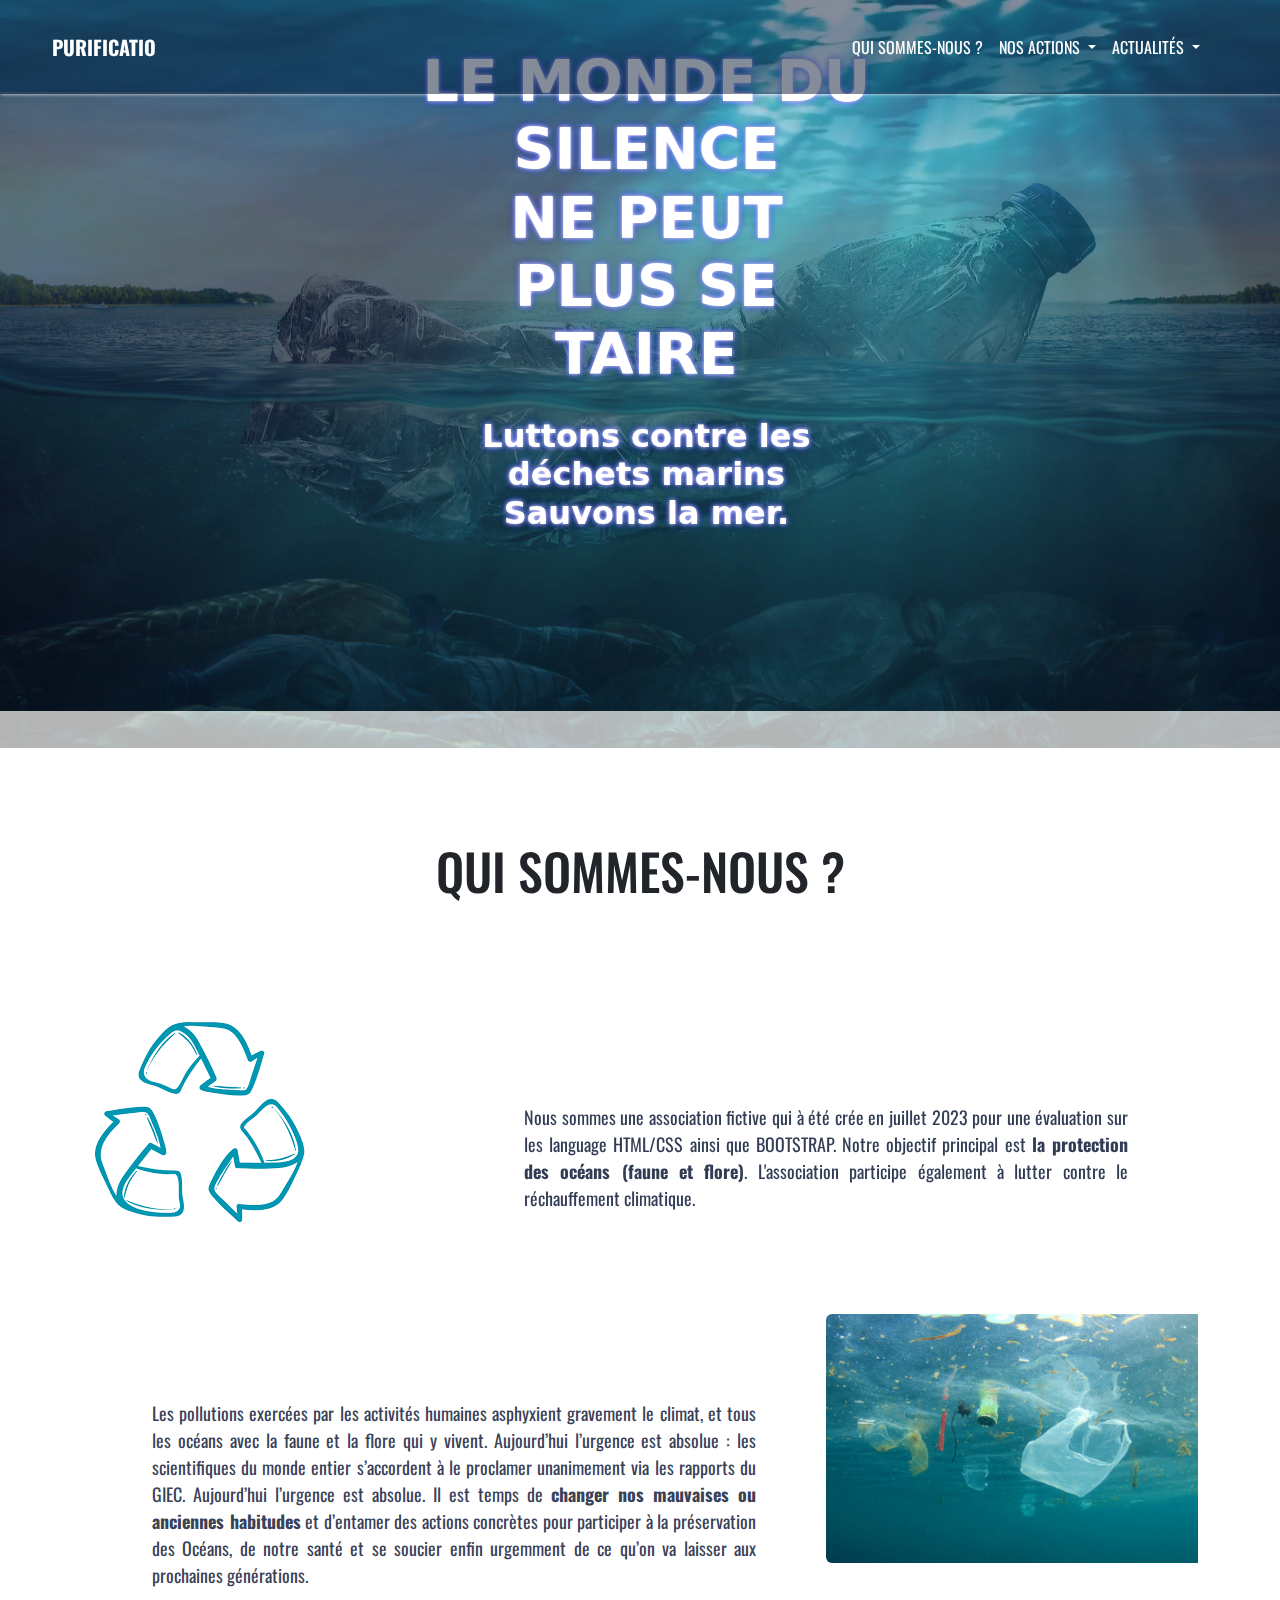
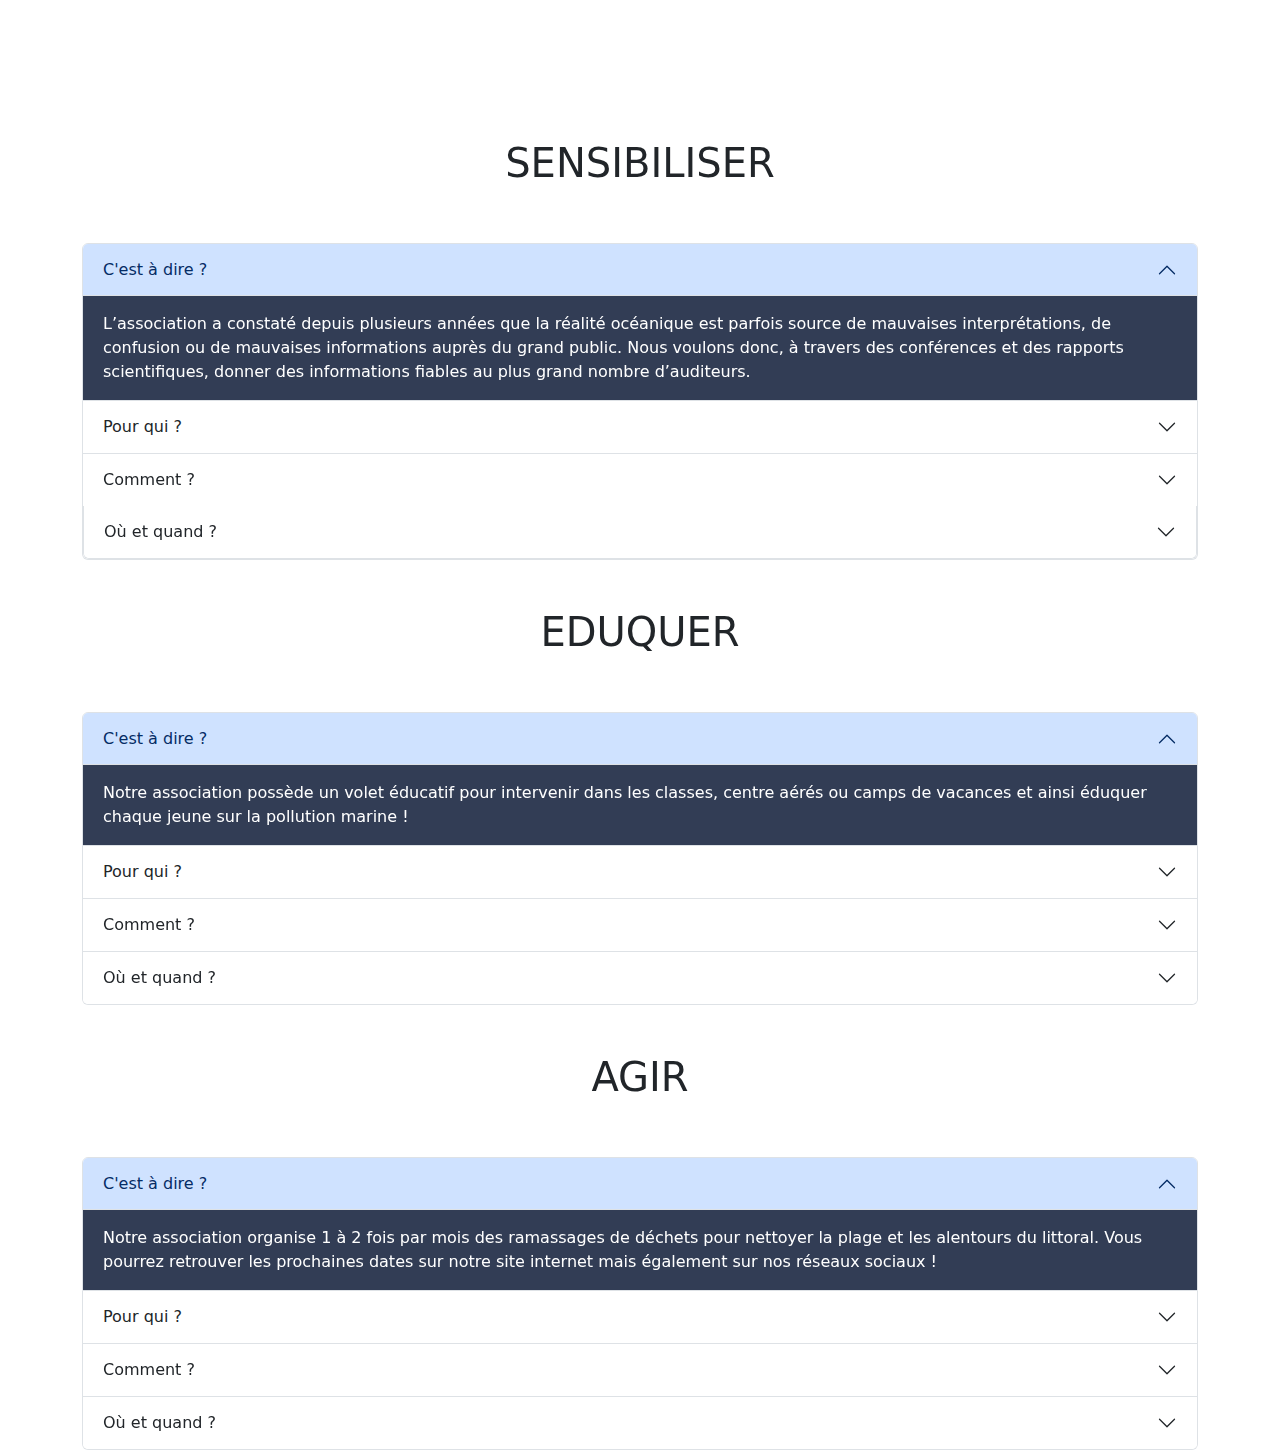
==== index.html @ 346dfabc "Add section Agir" ====
<!DOCTYPE html>
<html lang="fr">

<head>
    <meta charset="UTF-8">
    <meta name="viewport" content="width=device-width, initial-scale=1.0">
    <link rel="stylesheet" href="assets/libs/bootstrap.min.css">
    <link rel="stylesheet" href="main.css">
    <link rel="preconnect" href="https://fonts.googleapis.com">
    <link rel="preconnect" href="https://fonts.gstatic.com" crossorigin>
    <link href="https://fonts.googleapis.com/css2?family=Caprasimo&family=Oswald&display=swap" rel="stylesheet">
    <link href="https://fonts.googleapis.com/css2?family=Poppins:wght@200&display=swap" rel="stylesheet">
    <title>Purificatio</title>
</head>

<body>
    <header>
        <!--Navbar-->
        <nav class="gm-navbar navbar navbar-expand-lg position-fixed navbar-dark w-100 oswald">
            <div class="container-fluid">
                <a class="navbar-brand text-uppercase fw-bolder mx-4 py-3" href="#Accueil">PURIFICATIO</a>
                <button class="navbar-toggler" type="button" data-bs-toggle="collapse" data-bs-target="#navbarNav"
                    aria-controls="navbarNav" aria-expanded="false" aria-label="Toggle navigation">
                    <span class="navbar-toggler-icon"></span>
                </button>
                <div class="collapse navbar-collapse" id="navbarNav">
                    <ul class="navbar-nav ms-auto mb-2 mb-lg-0">
                        <li class="nav-item">
                            <a class="nav-link active" aria-current="page" href="#History">QUI SOMMES-NOUS ?</a>
                        </li>
                        <li class="nav-item dropdown">
                            <a class="nav-link dropdown-toggle" href="#" role="button" data-bs-toggle="dropdown"
                                aria-expanded="false">
                                NOS ACTIONS
                            </a>
                            <ul class="dropdown-menu">
                                <li><a class="dropdown-item" href="#Sensibiliser">Sensibiliser</a></li>
                                <li><a class="dropdown-item" href="#Eduquer">Eduquer</a></li>
                                <li><a class="dropdown-item" href="#">Agir</a></li>
                            </ul>
                        </li>
                        <li class="nav-item dropdown">
                            <a class="nav-link dropdown-toggle" href="#" role="button" data-bs-toggle="dropdown"
                                aria-expanded="false">
                                ACTUALITÉS
                            </a>
                            <ul class="dropdown-menu">
                                <li><a class="dropdown-item" href="#">Nos prochaines actions</a></li>
                                <li><a class="dropdown-item" href="#">Astuces zéros déchets</a></li>
                            </ul>
                        </li>
                    </ul>
                </div>
            </div>
        </nav>
    </header>
    <!--Acceuil and slider-->
    <section id="Accueil">
        <div class="col-mb-6">
            <video class="cover_video" autoplay loop muted>
                <source src="assets/video/Underwater-loop-background.mp4" type="video/mp4">
            </video>
        </div>
        <div class="slider-container slider-1">
            <div class="slider">
                <img src="assets/img/plastic1.jpg" alt="item1">
                <img src="assets/img/turtle.webp" alt="item2">
                <img src="assets/img/tortue+plastic.jpg" alt="item3">
                <img src="assets/img/plastic1.jpg" alt="item1">
            </div>
            <div class="slogan">
                <h1>
                    <strong>LE MONDE DU SILENCE<br>NE PEUT PLUS SE TAIRE</strong>
                </h1>
                <h2>
                    <strong>Luttons contre les déchets marins<br>Sauvons la mer.</strong>
                </h2>
            </div>
        </div>
    </section>
    <section id="History">
        <div class="gm-history container">
            <div class="titre">
                <h2>QUI SOMMES-NOUS ?</h2>
            </div>
            <div class="card mb-3 border-0 rounded-0" style="max-width: 1920px;">
                <div class="row g-0">
                    <div class="col-md-4">
                        <img src="assets/img/recyclage.png" class="img-fluid rounded-start" alt="...">
                    </div>
                    <div class="col-md-8 py-3">
                        <div class="gm-card oswald card-body">
                            <p class="card-text">Nous sommes une association fictive qui à été crée en juillet 2023 pour
                                une évaluation sur les language HTML/CSS ainsi que BOOTSTRAP.
                                Notre objectif principal est <strong>la protection des océans (faune et flore)</strong>.
                                L'association participe également à lutter contre le réchauffement climatique.

                            </p>
                        </div>
                    </div>
                </div>
            </div>
            <div class="card mb-3 border-0 rounded-0" style="max-width: 1920px;">
                <div class="row g-0">
                    <div class="col-md-8 py-3">
                        <div class="gm-card poppins card-body">
                            <p class="card-text">Les pollutions exercées par les activités humaines asphyxient gravement
                                le climat, et tous les océans avec la faune et la flore qui y vivent.
                                Aujourd’hui l’urgence est absolue : les scientifiques du monde entier s’accordent à le
                                proclamer unanimement via les rapports du GIEC.
                                Aujourd’hui l’urgence est absolue.
                                Il est temps de <strong>changer nos mauvaises ou anciennes habitudes</strong> et
                                d’entamer des actions concrètes pour participer à la préservation des Océans,
                                de notre santé et se soucier enfin urgemment de ce qu’on va laisser aux prochaines
                                générations.</p>
                        </div>
                    </div>
                    <div class="col-md-4 rounded-0">
                        <img src="assets/img/plastic-in-water.jpg" class="img-fluid rounded-start" alt="...">
                    </div>
                </div>
            </div>
        </div>
    </section>
    <section id="Sensibiliser">
        <div class="container">
            <div class="row">
                <div class="titre1 py-5">
                    <h2>SENSIBILISER</h2>
                </div>
                <div class="accordion gm-accordion" id="accordionPanelsStayOpenExample">
                    <div class="accordion-item">
                        <h2 class="accordion-header">
                            <button class="accordion-button" type="button" data-bs-toggle="collapse"
                                data-bs-target="#panelsStayOpen-collapseOne" aria-expanded="true"
                                aria-controls="panelsStayOpen-collapseOne">
                                C'est à dire ?
                            </button>
                        </h2>
                        <div id="panelsStayOpen-collapseOne" class="accordion-collapse collapse show">
                            <div class="accordion-body gm-body-accordion">
                                L’association a constaté depuis plusieurs années que la réalité océanique est parfois
                                source de mauvaises interprétations,
                                de confusion ou de mauvaises informations auprès du grand public.
                                Nous voulons donc, à travers des conférences et des rapports scientifiques, donner des
                                informations fiables au plus grand nombre d’auditeurs.
                            </div>
                        </div>
                    </div>
                    <div class="accordion-item">
                        <h2 class="accordion-header">
                            <button class="accordion-button collapsed" type="button" data-bs-toggle="collapse"
                                data-bs-target="#panelsStayOpen-collapseTwo" aria-expanded="false"
                                aria-controls="panelsStayOpen-collapseTwo">
                                Pour qui ?
                            </button>
                        </h2>
                        <div id="panelsStayOpen-collapseTwo" class="accordion-collapse collapse">
                            <div class="accordion-body gm-body-accordion">
                                Notre volet conférence/transmission d’information s’adresse au grand public et aux
                                équipes communales avec comme objectif de sensibiliser.
                            </div>
                        </div>
                    </div>
                    <div class="accordion-item">
                        <h2 class="accordion-header">
                            <button class="accordion-button collapsed" type="button" data-bs-toggle="collapse"
                                data-bs-target="#panelsStayOpen-collapseThree" aria-expanded="false"
                                aria-controls="panelsStayOpen-collapseThree">
                                Comment ?
                            </button>
                        </h2>
                        <div id="panelsStayOpen-collapseThree" class="accordion-collapse collapse">
                            <div class="accordion-body gm-body-accordion">
                                A travers notre conférence gratuite “La Méditerranée et les océans à l’épreuve du
                                plastique” mais aussi des marches pour la mer et des stands pédagogiques !
                            </div>
                        </div>
                        <div class="accordion-item">
                            <h2 class="accordion-header">
                                <button class="accordion-button collapsed" type="button" data-bs-toggle="collapse"
                                    data-bs-target="#panelsStayOpen-collapseFour" aria-expanded="false"
                                    aria-controls="panelsStayOpen-collapseFour">
                                    Où et quand ?
                                </button>
                            </h2>
                            <div id="panelsStayOpen-collapseFour" class="accordion-collapse collapse">
                                <div class="accordion-body gm-body-accordion">
                                    Lors d’évènements publics avec des stands pédagogiques et des Ateliers zéro déchet.
                                    Chaque intervention nécessite un temps d’échange avec le co-organisateur pour déterminer la date et le lieu ensemble. Contactez-nous !
                                </div>
                            </div>
                        </div>
                    </div>
                </div>
            </div>
        </div>
    </section>
    <section id="Eduquer">
        <div class="gm-eduquer container">
            <div class="row">
                <div class="titre2 py-5">
                    <h2>EDUQUER</h2>
                </div>
                <div class="accordion" id="accordionPanelsStayOpenExample">
                    <div class="accordion-item">
                        <h2 class="accordion-header">
                            <button class="accordion-button" type="button" data-bs-toggle="collapse"
                                data-bs-target="#panelsStayOpen-collapseFive" aria-expanded="true"
                                aria-controls="panelsStayOpen-collapseFive">
                                C'est à dire ?
                            </button>
                        </h2>
                        <div id="panelsStayOpen-collapseFive" class="accordion-collapse collapse show">
                            <div class="accordion-body gm-body-accordion">
                                Notre association possède un volet éducatif pour intervenir dans les classes, 
                                centre aérés ou camps de vacances et ainsi éduquer chaque jeune sur la pollution marine !
                            </div>
                        </div>
                    </div>
                    <div class="accordion-item">
                        <h2 class="accordion-header">
                            <button class="accordion-button collapsed" type="button" data-bs-toggle="collapse"
                                data-bs-target="#panelsStayOpen-collapseSix" aria-expanded="false"
                                aria-controls="panelsStayOpen-collapseSix">
                                Pour qui ?
                            </button>
                        </h2>
                        <div id="panelsStayOpen-collapseSix" class="accordion-collapse collapse">
                            <div class="accordion-body gm-body-accordion">
                                Nos actions éducatives sont proposées dans les établissements scolaires DE TOUT NIVEAUX auprès des publics 
                                de Maternelle, Primaire, Collège, Lycée et Corporations étudiantes.
                            </div>
                        </div>
                    </div>
                    <div class="accordion-item">
                        <h2 class="accordion-header">
                            <button class="accordion-button collapsed" type="button" data-bs-toggle="collapse"
                                data-bs-target="#panelsStayOpen-collapseSeven" aria-expanded="false"
                                aria-controls="panelsStayOpen-collapseSeven">
                                Comment ?
                            </button>
                        </h2>
                        <div id="panelsStayOpen-collapseSeven" class="accordion-collapse collapse">
                            <div class="accordion-body gm-body-accordion">
                                Nous avons créé des outils pédagogiques qui sont adaptés et utilisés à bon escient auprès de ces générations futures. 
                                Nous abordons auprès d’eux le thème du plastique dans les océans ainsi que la pollution en général via des ateliers et des projections de documents interactifs et ludiques.<br>
                                Plusieurs propositions :<br>
                                – En classe avec un vidéo projecteur<br>
                                – Avec un grand jeu de l’oie ( en intérieur ou extérieur )<br>
                                – Ramassage éco-citoyen sur les plages ou sur les abords de l’école avec les élèves
                            </div>
                        </div>
                    </div>
                    <div class="accordion-item">
                        <h2 class="accordion-header">
                            <button class="accordion-button collapsed" type="button" data-bs-toggle="collapse"
                                data-bs-target="#panelsStayOpen-collapseHeight" aria-expanded="false"
                                aria-controls="panelsStayOpen-collapseHeight">
                                Où et quand ?
                            </button>
                        </h2>
                        <div id="panelsStayOpen-collapseHeight" class="accordion-collapse collapse">
                            <div class="accordion-body gm-body-accordion">
                                Dans votre établissement équipé d’un rétroprojecteur, nous pourrons convenir d’une date personnalisée pour chaque intervention !
                            </div>
                        </div>
                    </div>
                </div>
            </div>
        </div>
    </section>
    <section id="Agir">
        <div class="gm-agir container">
            <div class="row">
                <div class="titre2 py-5">
                    <h2>AGIR</h2>
                </div>
                <div class="accordion" id="accordionPanelsStayOpenExample">
                    <div class="accordion-item">
                        <h2 class="accordion-header">
                            <button class="accordion-button" type="button" data-bs-toggle="collapse"
                                data-bs-target="#panelsStayOpen-collapseNine" aria-expanded="true"
                                aria-controls="panelsStayOpen-collapseNine">
                                C'est à dire ?
                            </button>
                        </h2>
                        <div id="panelsStayOpen-collapseNine" class="accordion-collapse collapse show">
                            <div class="accordion-body gm-body-accordion">
                                Notre association organise 1 à 2 fois par mois des ramassages de déchets pour nettoyer la plage et les alentours du littoral. 
                                Vous pourrez retrouver les prochaines dates sur notre site internet mais également sur nos réseaux sociaux !
                            </div>
                        </div>
                    </div>
                    <div class="accordion-item">
                        <h2 class="accordion-header">
                            <button class="accordion-button collapsed" type="button" data-bs-toggle="collapse"
                                data-bs-target="#panelsStayOpen-collapseTen" aria-expanded="false"
                                aria-controls="panelsStayOpen-collapseTen">
                                Pour qui ?
                            </button>
                        </h2>
                        <div id="panelsStayOpen-collapseTen" class="accordion-collapse collapse">
                            <div class="accordion-body gm-body-accordion">
                                Nos actions sont ouvertes à QUI LE SOUHAITE, sans aucune restriction ! En famille, entre amis, solo, à 5 ans ou 75 ans, 
                                tout le monde sera le bienvenu !
                            </div>
                        </div>
                    </div>
                    <div class="accordion-item">
                        <h2 class="accordion-header">
                            <button class="accordion-button collapsed" type="button" data-bs-toggle="collapse"
                                data-bs-target="#panelsStayOpen-collapseEleven" aria-expanded="false"
                                aria-controls="panelsStayOpen-collapseEleven">
                                Comment ?
                            </button>
                        </h2>
                        <div id="panelsStayOpen-collapseEleven" class="accordion-collapse collapse">
                            <div class="accordion-body gm-body-accordion">
                                Le Jour J, nous nous retrouvons tous au point de rendez-vous donné. L’évènement commence par expliquer l’enjeu de ce ramassage, 
                                les consignes pour nettoyer en tout sécurité et c’est parti ! Nous fournissons les sacs poubelles (l’apport de ses gants personnels est encouragé) 
                                et autre matériels de type pinces, tamis, bâches pour nettoyer au mieux notre zone. Lorsque l’heure de retour approche, 
                                nous nous retrouvons tous pour rassembler notre butin puis trier, répertorier mais aussi partager : un évènement où la bonne humeur et l’échange règne !
                            </div>
                        </div>
                    </div>
                    <div class="accordion-item">
                        <h2 class="accordion-header">
                            <button class="accordion-button collapsed" type="button" data-bs-toggle="collapse"
                                data-bs-target="#panelsStayOpen-collapseTwelve" aria-expanded="false"
                                aria-controls="panelsStayOpen-collapseTwelve">
                                Où et quand ?
                            </button>
                        </h2>
                        <div id="panelsStayOpen-collapseTwelve" class="accordion-collapse collapse">
                            <div class="accordion-body gm-body-accordion">
                                La plupart du temps le long de la Méditerranée pour l’association de Palavas et au bord de l’Atlantique pour les antennes Gironde et Bretagne, 
                                chaque mois 1 ramassage est organisé alors restez connectés !
                            </div>
                        </div>
                    </div>
                </div>
            </div>
        </div>
    </section>


    <script src="assets/JS/Lib/bootstrap.bundle.min.js"></script>
</body>

</html>
---- main.css ----
/* Paramètre FONT */

.caprasimo {
    font-family: 'Caprasimo', serif;
}

.oswald {
    font-family: 'Oswald', serif;
}

.poppins {
    font-family: 'Poppins', sans-serif;
}

/* Fin paramètre Font */

body {
    background-color: white;
}

/* navBar */

.gm-navbar {
    top: 0;
    padding: 1em;
    background-color: rgba(28, 40, 66, 0.54);
    padding-right: 60px;
    font-family: 'oswald', sans-serif;
    box-shadow: 1px 1px 3px rgba(255, 255, 255, 0.54);
    z-index: 99;

}

.gm-navbar .nav-link {
    border-bottom: 1px solid transparent;
    transition: padding-bottom 0.4s ease-in-out, border-color 0.3s ease;
}

.nav-link {
    color: white;
}

/* fin navBar */
/* slider*/

.slider-1 {
    max-width: 100%;
    margin: 20px auto;
    overflow: hidden;
}

.slider-1 .slider {
    display: flex;
    animation: slider-1 25s infinite ease-in-out;
}

.slider-1 img {
    opacity: 0.3;
    flex-shrink: 0;
    padding: 72px 0px;
    width: 100%;
    height: 800px;
}

@keyframes slider-1 {

    0%,
    28.33% {
        transform: translateX(0);
    }

    33.33%,
    61.66% {
        transform: translateX(-100%);
    }

    66.66%,
    94.99% {
        transform: translateX(-200%);
    }

    100% {
        transform: translateX(-300%);
    }

}

.slider-1 .slogan {
    display: flex;
    flex-wrap: wrap;
    flex-direction: column;
    justify-content: center;
    text-align: center;
    width: 35%;
    bottom: 40%;
    font-size: 24px;
    color: white;
    position: absolute;
    left: 33%;
    animation: blur 3s ease-in-out infinite;
    text-shadow: 0px 0px 5px white, 0px 0px 7px blue;
}

.slider-1 .slogan h1 strong {
    color: white;
}

.slider-1 .slogan h1 {
    font-size: 2.375em;
}
.slider-1 .slogan h2 {
    padding-top: 20px;
}
@keyframes blur {
    from {
        text-shadow: 0px 0px 10px #fff,
            0px 0px 10px #fff,
            0px 0px 25px #fff,
            0px 0px 25px #fff,
            0px 0px 25px #fff,
            0px 0px 25px #fff,
            0px 0px 25px #fff,
            0px 0px 25px #fff,
            0px 0px 50px #fff,
            0px 0px 50px #fff,
            0px 0px 50px #7B96B8,
            0px 0px 150px #7B96B8,
            0px 10px 100px #7B96B8,
            0px 10px 100px #7B96B8,
            0px 10px 100px #7B96B8,
            0px 10px 100px #7B96B8,
            0px -10px 100px #7B96B8,
            0px -10px 100px #7B96B8;
    }
}

/*Background*/

.cover_video {
    position: absolute;
    top: 0;
    left: 0;
    width: 100%;
    height: 79%;
    object-fit: cover;
    object-position: center;
    z-index: -10;
    
}

/*History*/

.titre h2 {
    font-family: 'oswald';
    font-size: 50px;
    display: flex;
    flex-wrap: wrap;
    justify-content: center;
    padding-bottom: 110px;
}
.gm-card {
    font-size: 18px;
    font-family: 'oswald',cursive;
    color: rgba(28, 40, 66, 0.9);
    text-align: justify;
    padding: 70px;
    
}

/*Sensibiliser*/

.titre1 h2 {
    justify-content: center;
    text-align: center;
    font-size: 40px;
}

.gm-body-accordion {
    background-color: rgba(28, 40, 66, 0.9);
    color: white;
}

/*Eduquer*/

.titre2 h2 {
    justify-content: center;
    text-align: center;
    font-size: 40px;
}
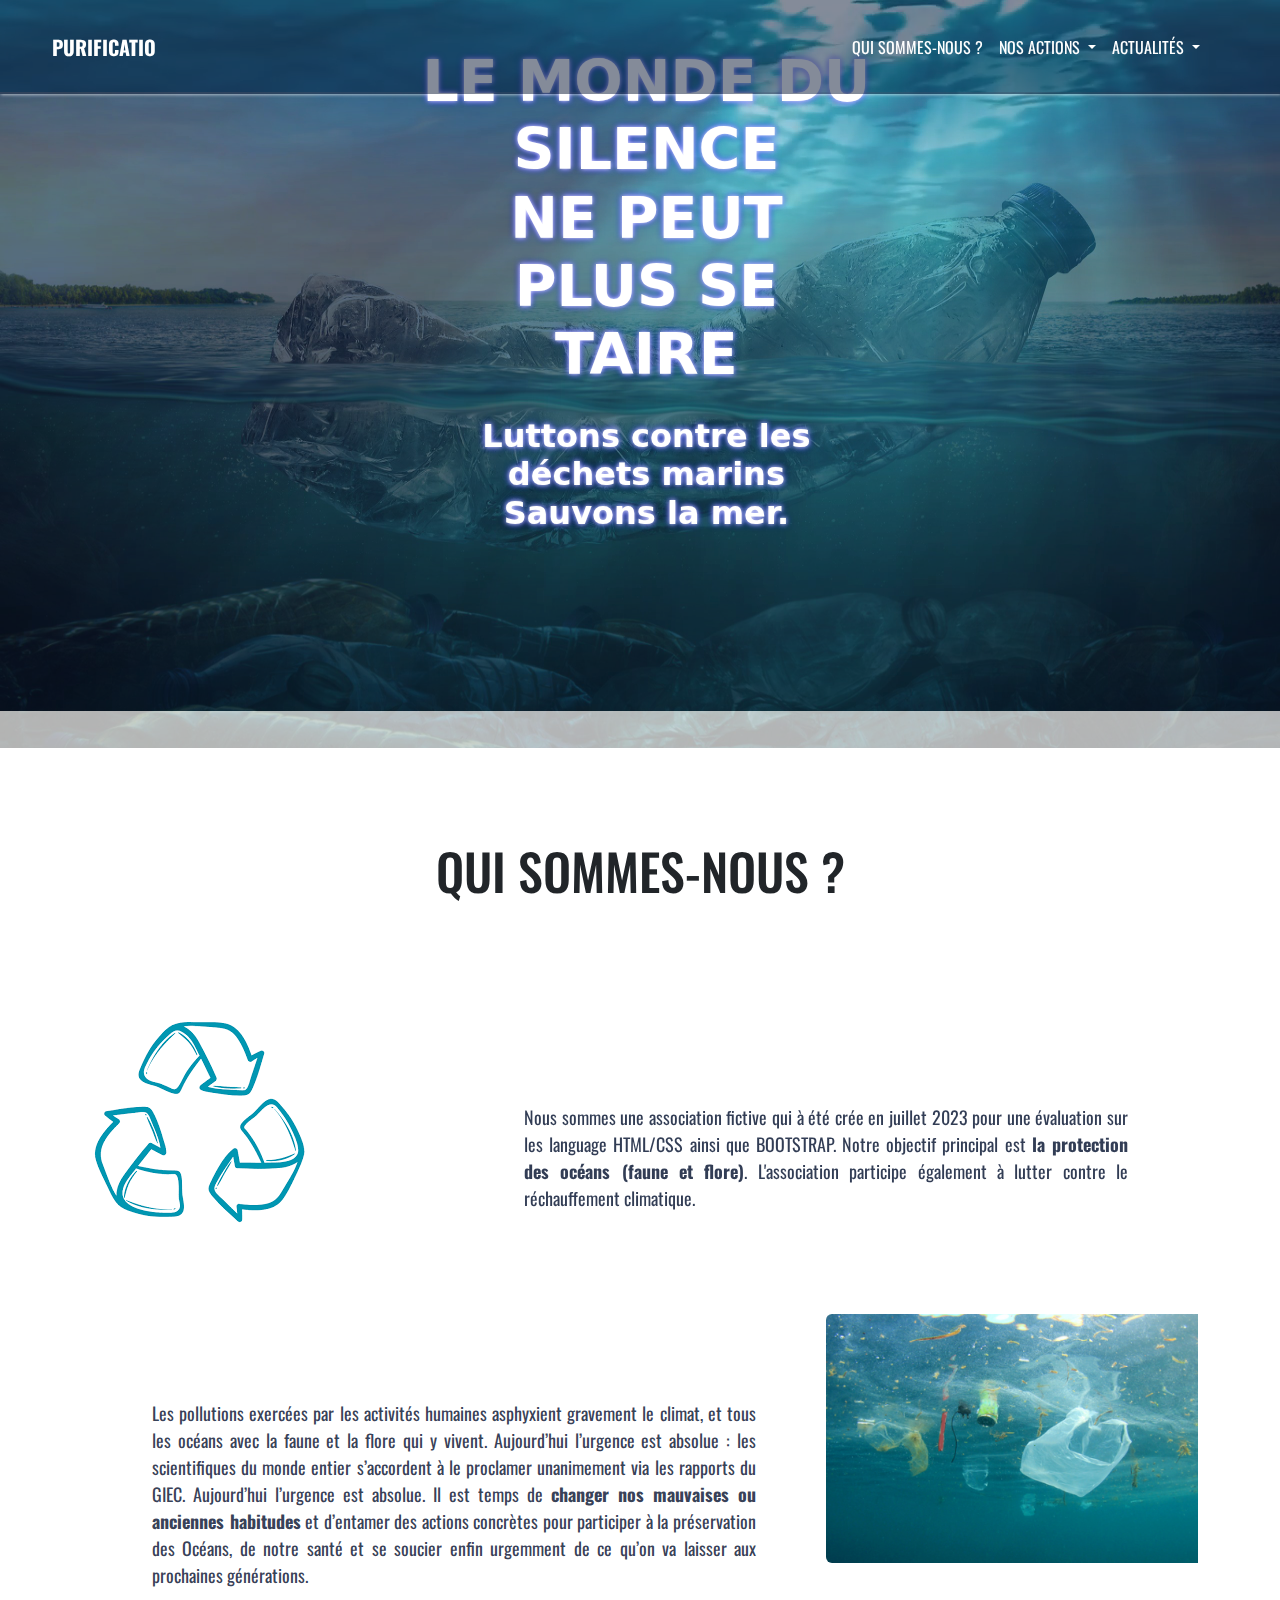
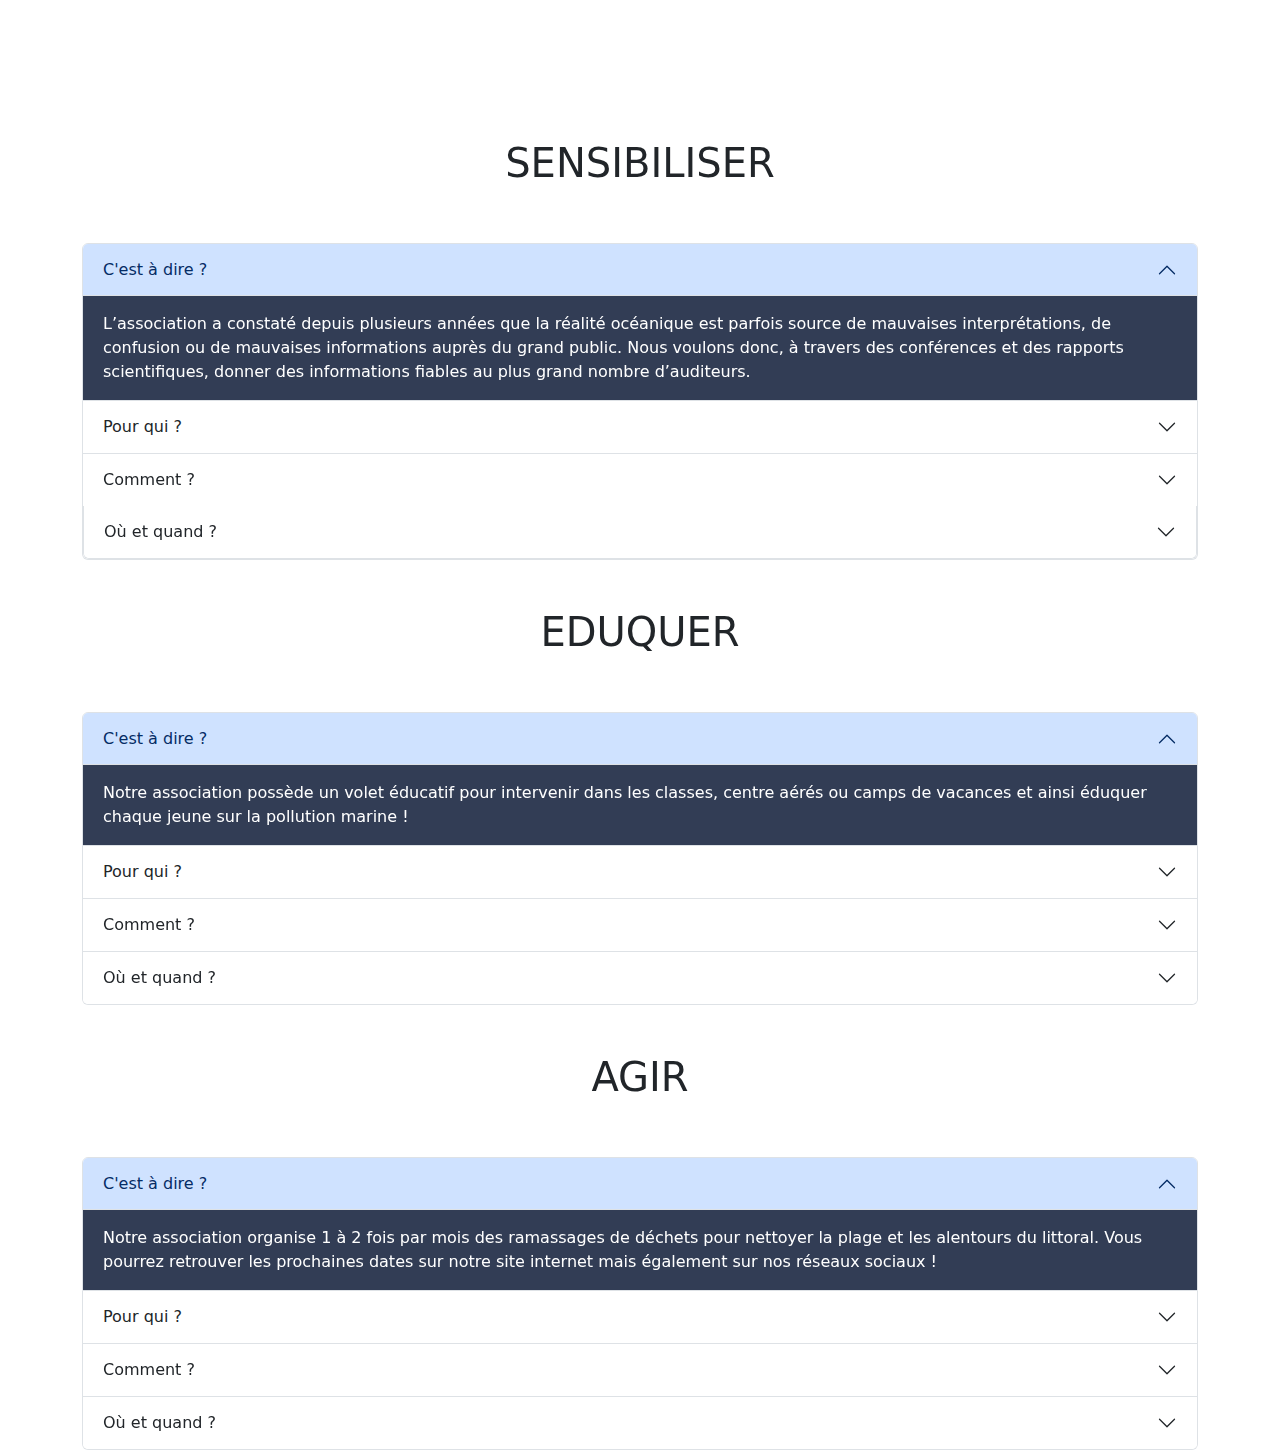
==== commit 50e774c3: "Add modifications to title of sections" ====
--- a/index.html
+++ b/index.html
@@ -10,6 +10,8 @@
     <link rel="preconnect" href="https://fonts.gstatic.com" crossorigin>
     <link href="https://fonts.googleapis.com/css2?family=Caprasimo&family=Oswald&display=swap" rel="stylesheet">
     <link href="https://fonts.googleapis.com/css2?family=Poppins:wght@200&display=swap" rel="stylesheet">
+    <link rel="stylesheet" href="https://cdnjs.cloudflare.com/ajax/libs/font-awesome/6.4.0/css/all.min.css" integrity="sha512-iecdLmaskl7CVkqkXNQ/ZH/XLlvWZOJyj7Yy7tcenmpD1ypASozpmT/E0iPtmFIB46ZmdtAc9eNBvH0H/ZpiBw==" 
+    crossorigin="anonymous" referrerpolicy="no-referrer" />
     <title>Purificatio</title>
 </head>
 
@@ -128,6 +130,11 @@
                 <div class="titre1 py-5">
                     <h2>SENSIBILISER</h2>
                 </div>
+                <div class="barre">
+                    <span class="barre-titre"></span>
+                    <i class="fa-solid fa-circle-arrow-down fa-bounce"></i>
+                    <span class="barre-titre"></span>
+                </div>
                 <div class="accordion gm-accordion" id="accordionPanelsStayOpenExample">
                     <div class="accordion-item">
                         <h2 class="accordion-header">
@@ -202,6 +209,11 @@
                 <div class="titre2 py-5">
                     <h2>EDUQUER</h2>
                 </div>
+                <div class="barre">
+                    <span class="barre-titre1"></span>
+                    <i class="fa-solid fa-circle-arrow-down fa-bounce"></i>
+                    <span class="barre-titre1"></span>
+                </div>
                 <div class="accordion" id="accordionPanelsStayOpenExample">
                     <div class="accordion-item">
                         <h2 class="accordion-header">
@@ -276,6 +288,11 @@
                 <div class="titre2 py-5">
                     <h2>AGIR</h2>
                 </div>
+                <div class="barre">
+                    <span class="barre-titre2"></span>
+                    <i class="fa-solid fa-circle-arrow-down fa-bounce"></i>
+                    <span class="barre-titre2"></span>
+                </div>
                 <div class="accordion" id="accordionPanelsStayOpenExample">
                     <div class="accordion-item">
                         <h2 class="accordion-header">
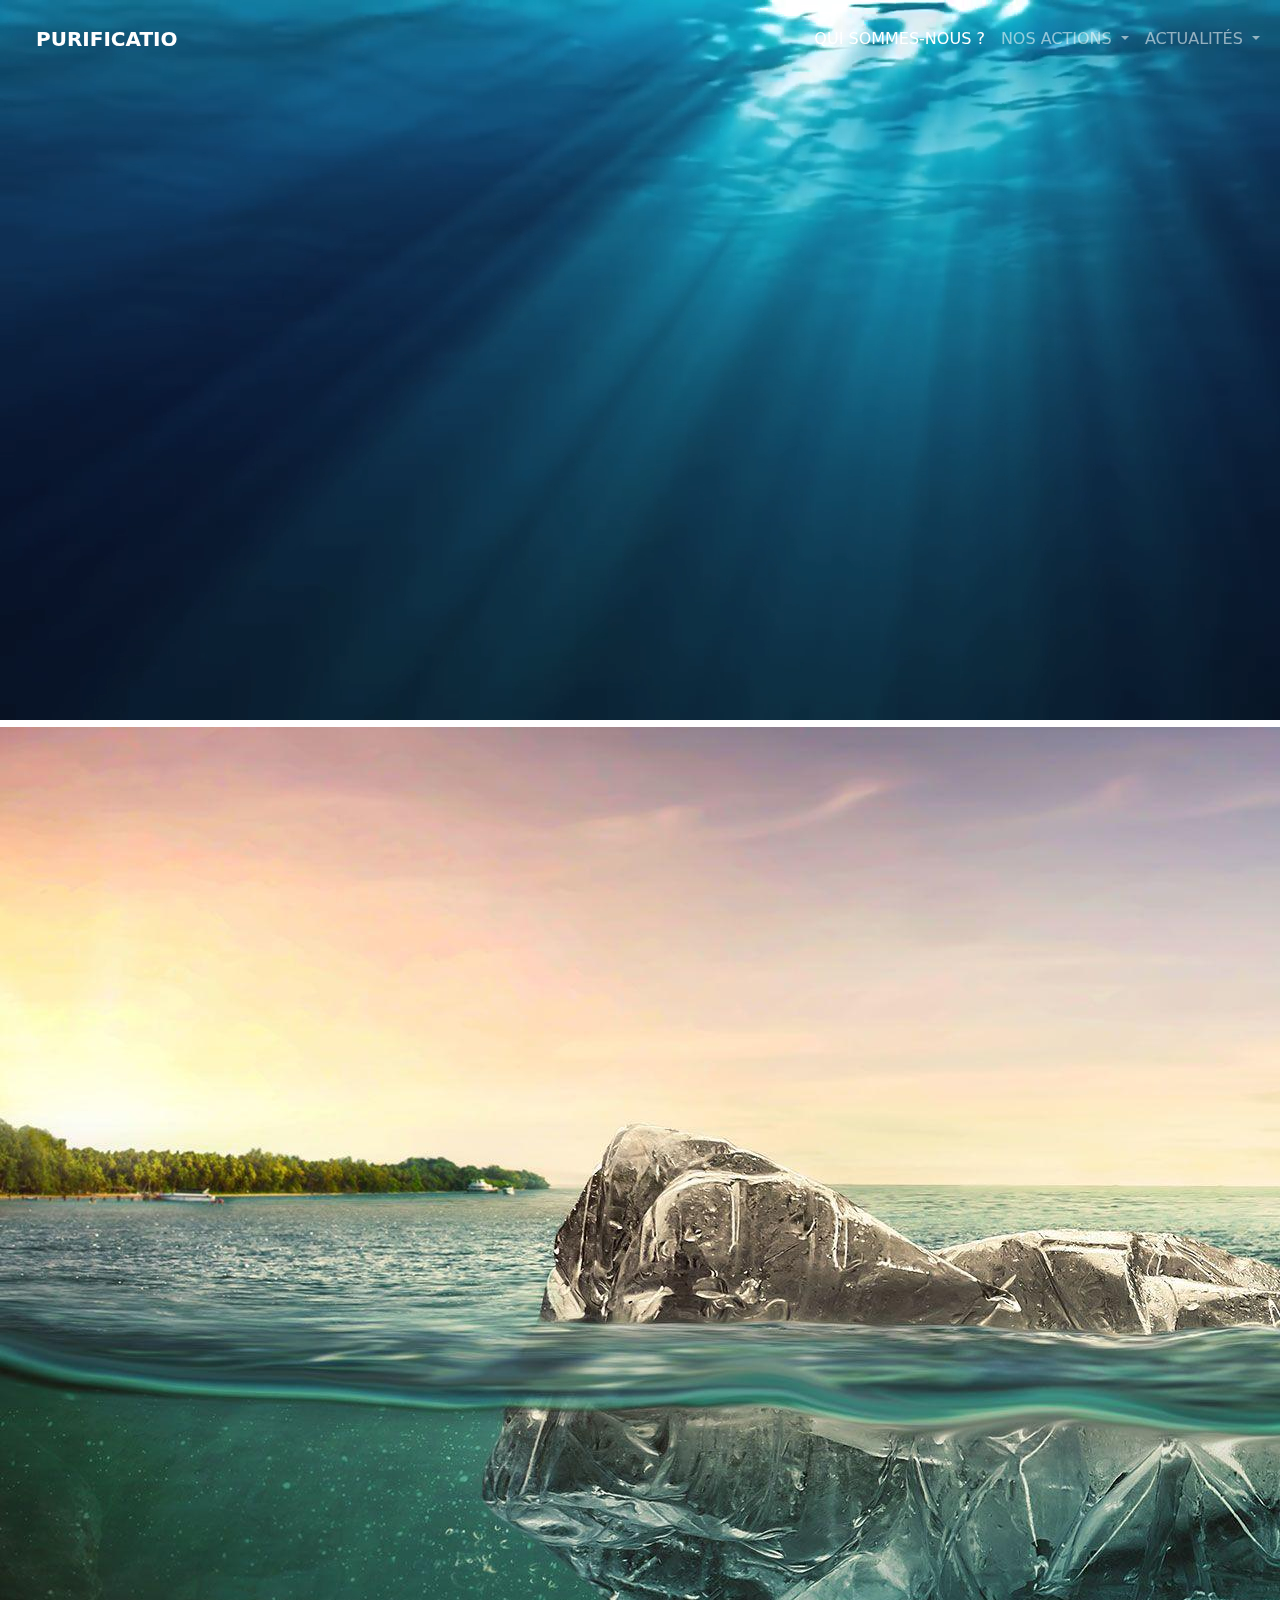
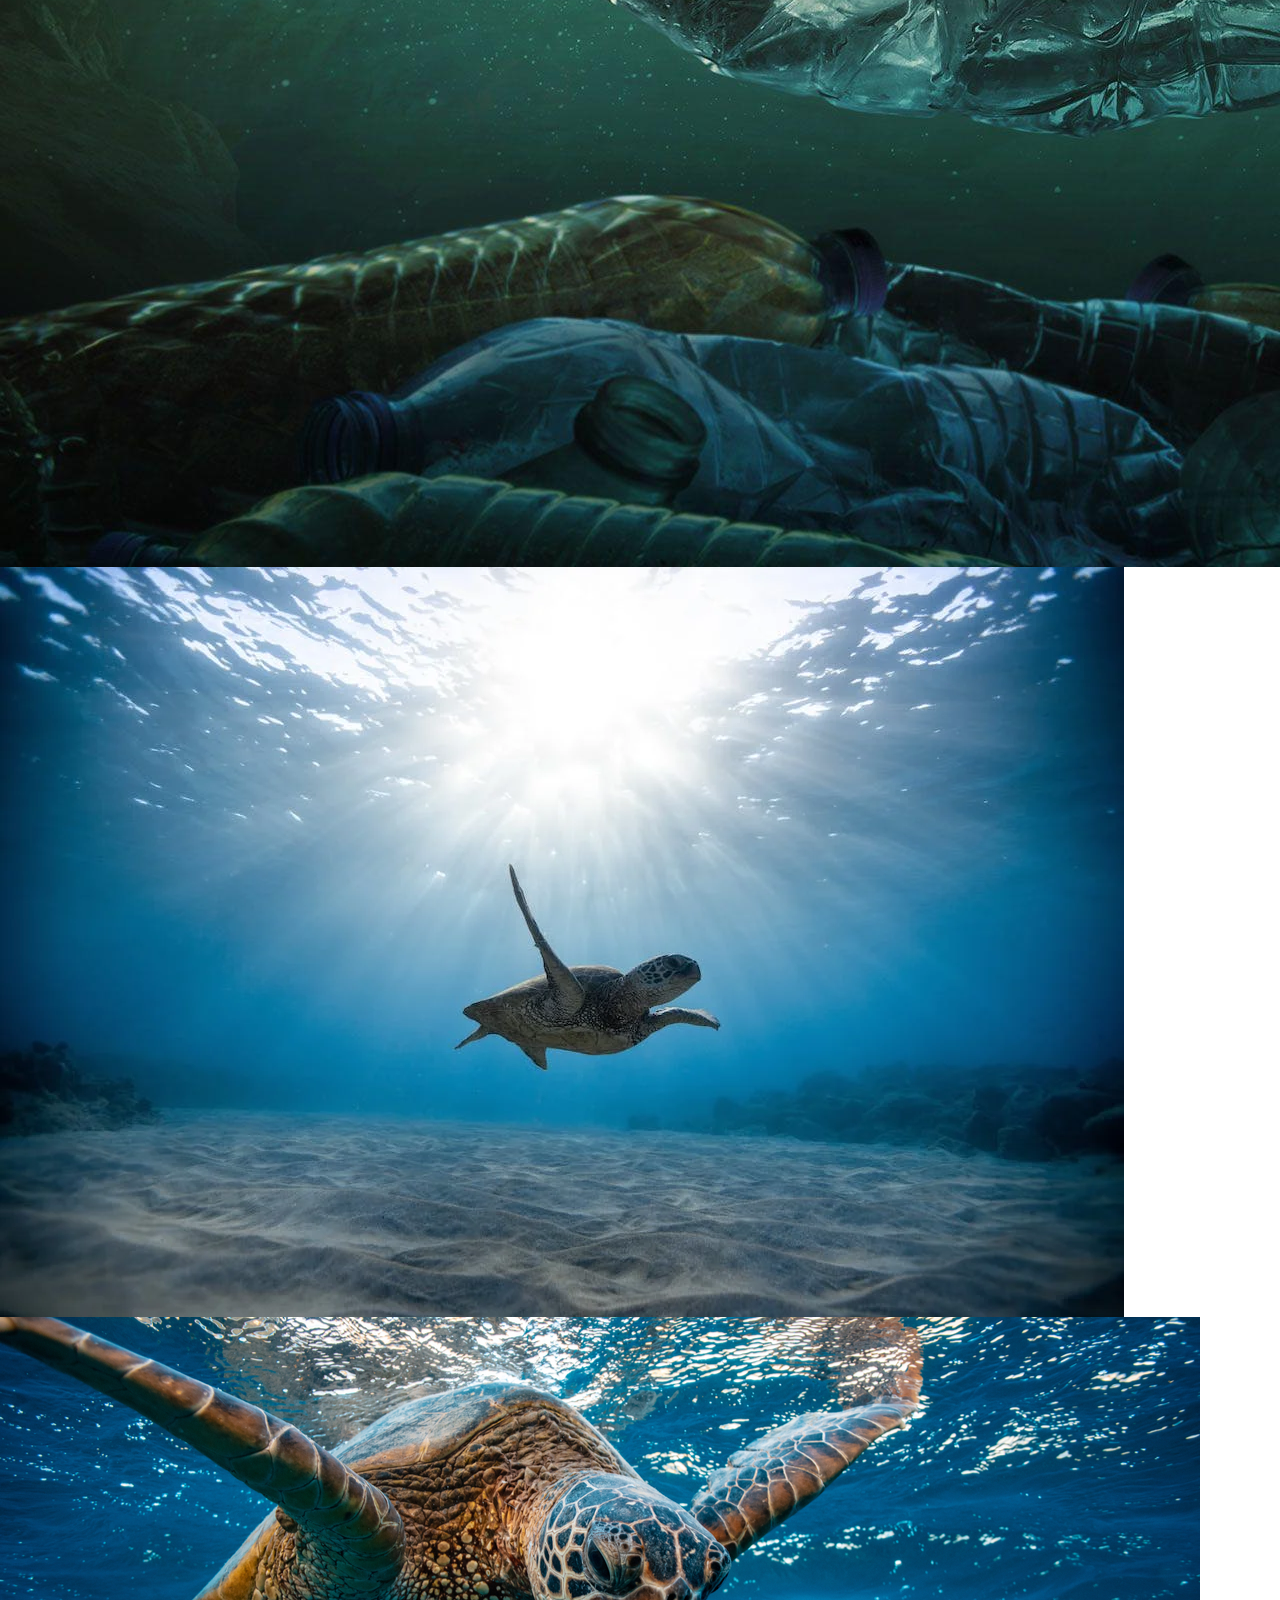
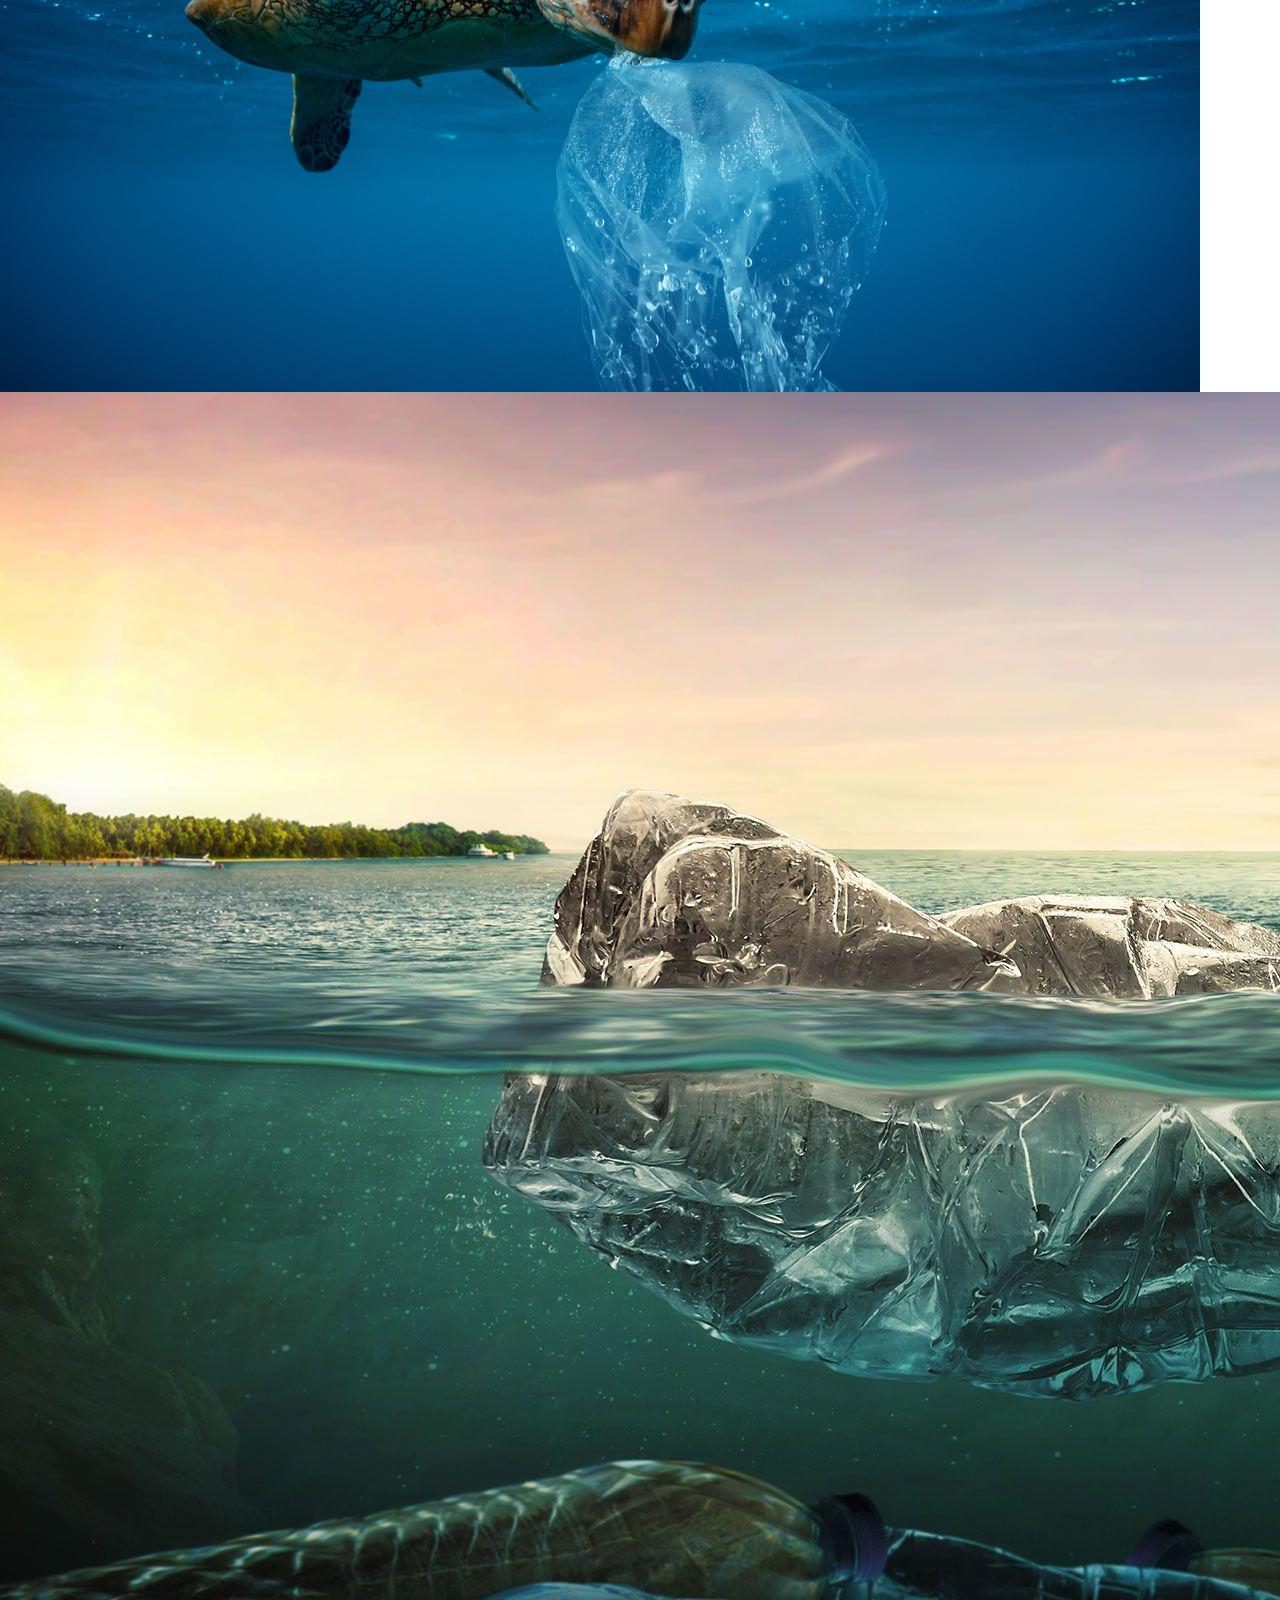
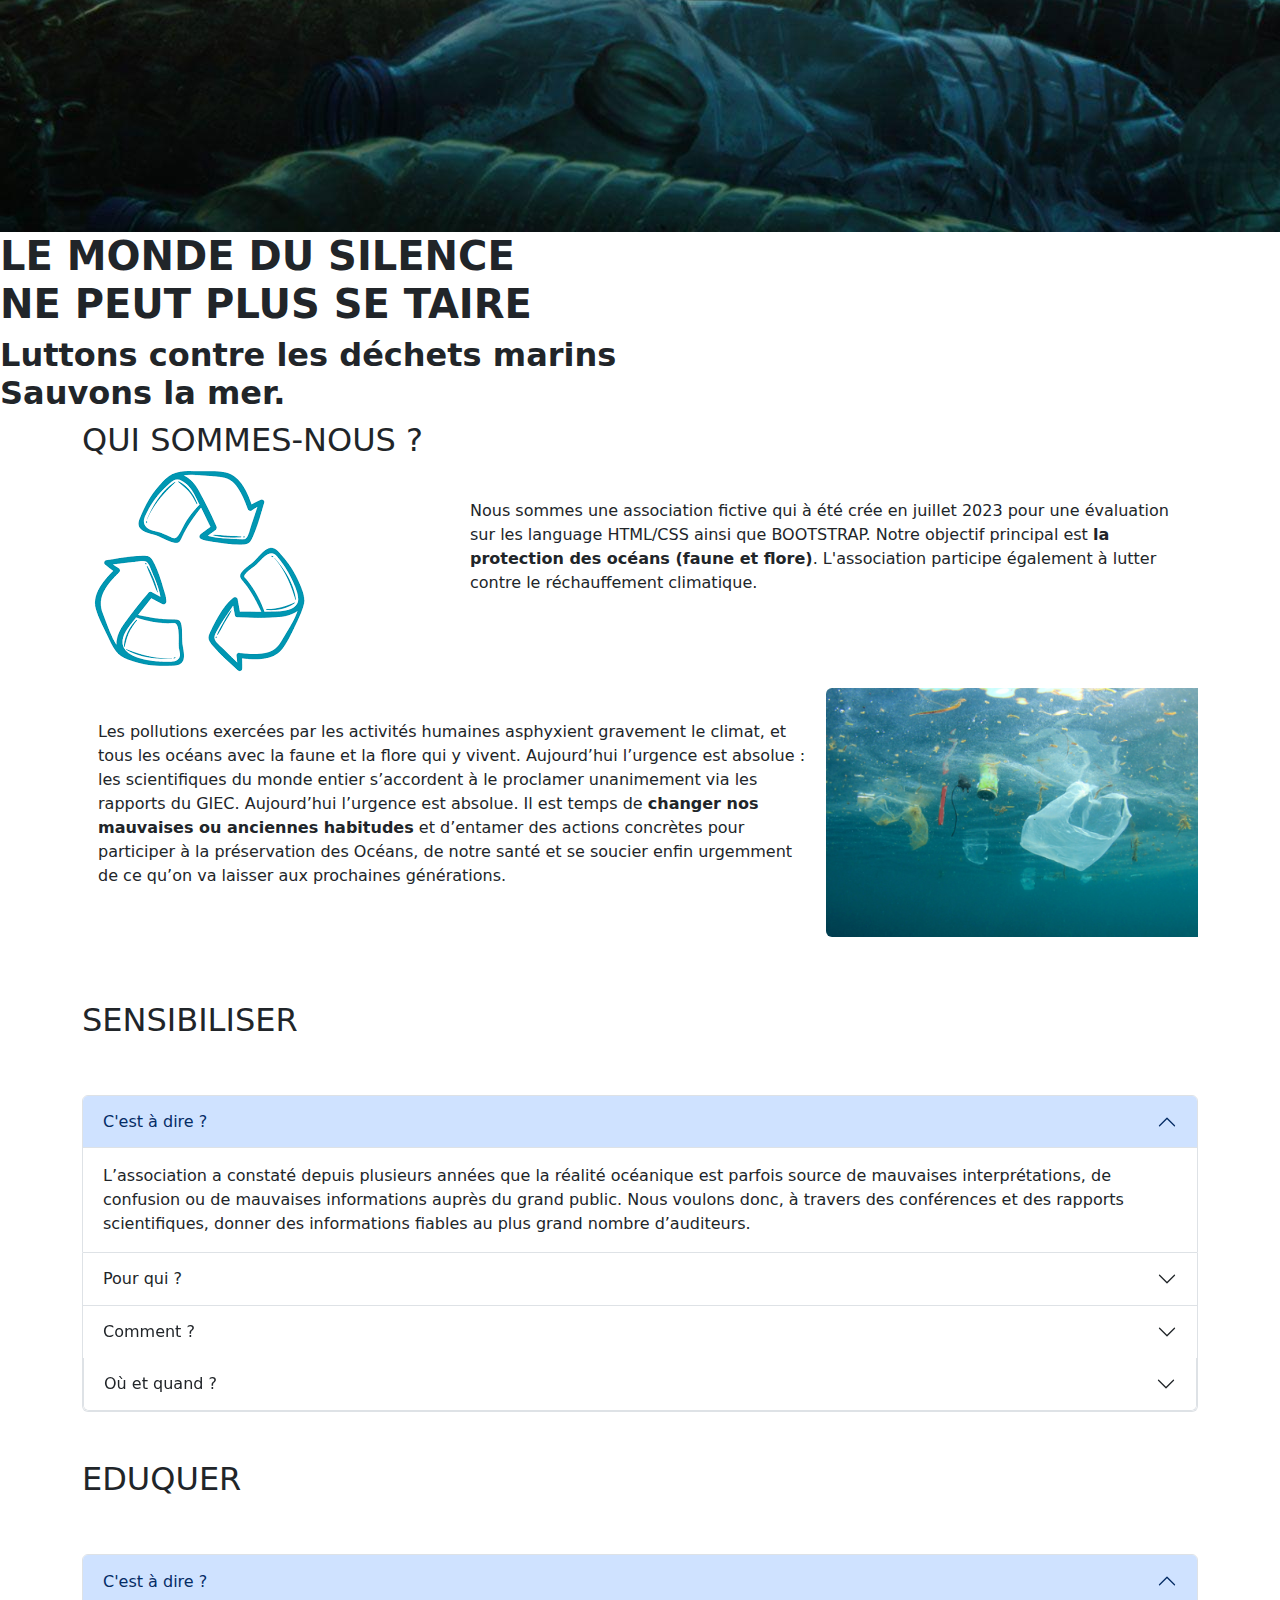
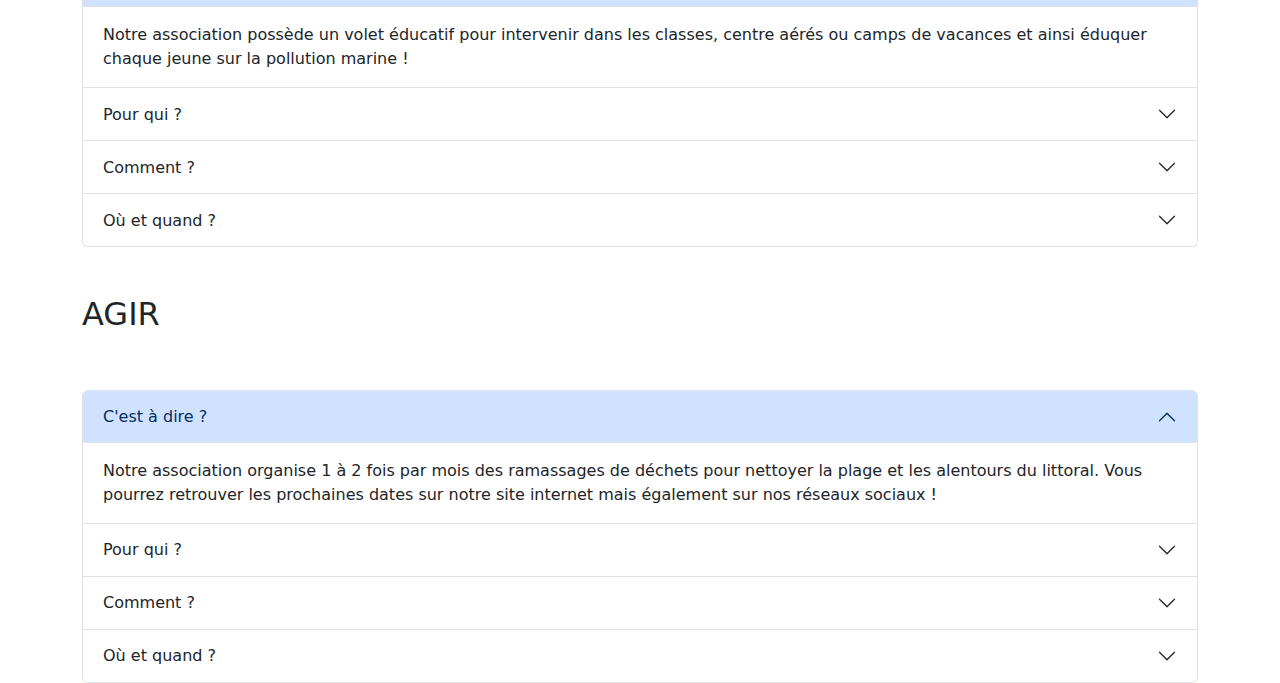
==== commit 47ac3907: "Add new ancre to the second page" ====
--- a/index.html
+++ b/index.html
@@ -5,7 +5,7 @@
     <meta charset="UTF-8">
     <meta name="viewport" content="width=device-width, initial-scale=1.0">
     <link rel="stylesheet" href="assets/libs/bootstrap.min.css">
-    <link rel="stylesheet" href="main.css">
+    <link rel="stylesheet" href="Css/main.css">
     <link rel="preconnect" href="https://fonts.googleapis.com">
     <link rel="preconnect" href="https://fonts.gstatic.com" crossorigin>
     <link href="https://fonts.googleapis.com/css2?family=Caprasimo&family=Oswald&display=swap" rel="stylesheet">
@@ -20,7 +20,7 @@
         <!--Navbar-->
         <nav class="gm-navbar navbar navbar-expand-lg position-fixed navbar-dark w-100 oswald">
             <div class="container-fluid">
-                <a class="navbar-brand text-uppercase fw-bolder mx-4 py-3" href="#Accueil">PURIFICATIO</a>
+                <a class="navbar-brand text-uppercase fw-bolder mx-4 py-3" href="index.html">PURIFICATIO</a>
                 <button class="navbar-toggler" type="button" data-bs-toggle="collapse" data-bs-target="#navbarNav"
                     aria-controls="navbarNav" aria-expanded="false" aria-label="Toggle navigation">
                     <span class="navbar-toggler-icon"></span>
@@ -38,7 +38,7 @@
                             <ul class="dropdown-menu">
                                 <li><a class="dropdown-item" href="#Sensibiliser">Sensibiliser</a></li>
                                 <li><a class="dropdown-item" href="#Eduquer">Eduquer</a></li>
-                                <li><a class="dropdown-item" href="#">Agir</a></li>
+                                <li><a class="dropdown-item" href="#Agir">Agir</a></li>
                             </ul>
                         </li>
                         <li class="nav-item dropdown">
@@ -47,8 +47,8 @@
                                 ACTUALITÉS
                             </a>
                             <ul class="dropdown-menu">
-                                <li><a class="dropdown-item" href="#">Nos prochaines actions</a></li>
-                                <li><a class="dropdown-item" href="#">Astuces zéros déchets</a></li>
+                                <li><a class="dropdown-item" href="evenements.html">Nos prochaines actions</a></li>
+                                <li><a class="dropdown-item" href="evenements.html">Astuces zéros déchets</a></li>
                             </ul>
                         </li>
                     </ul>
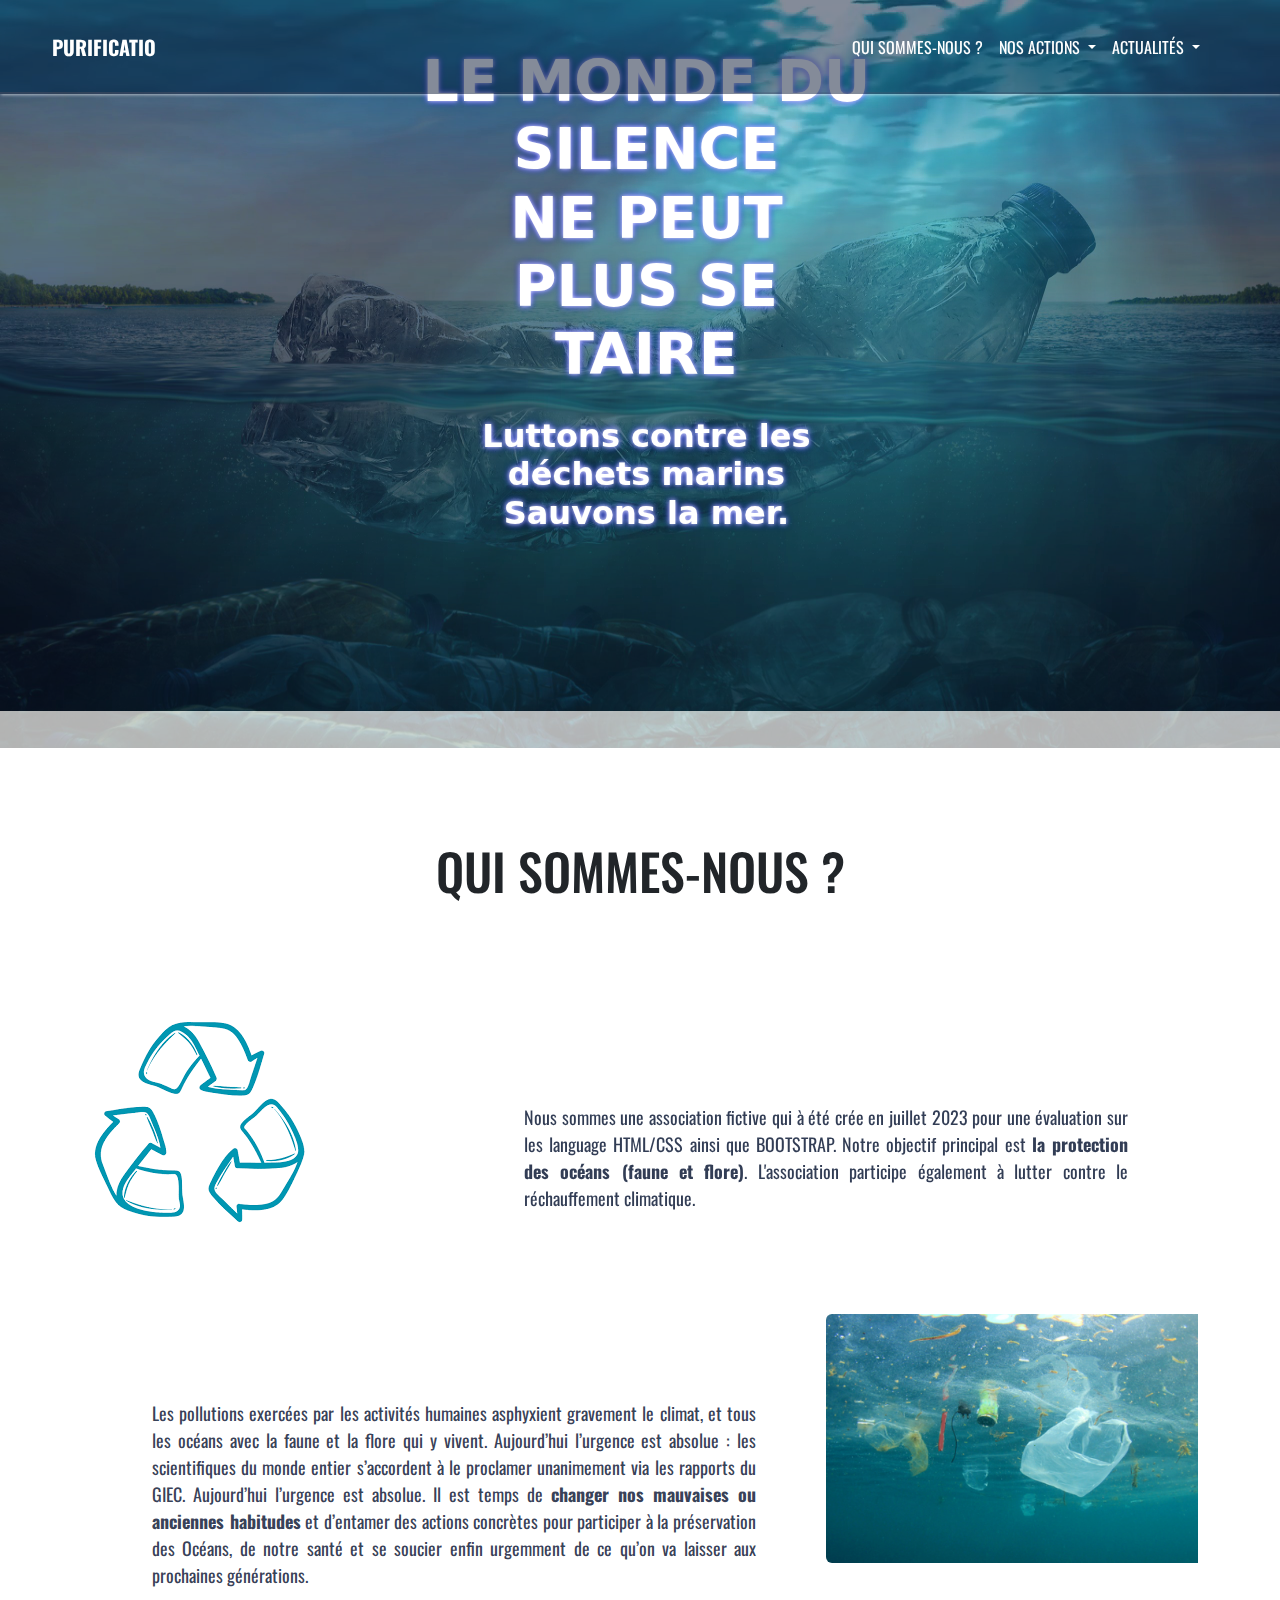
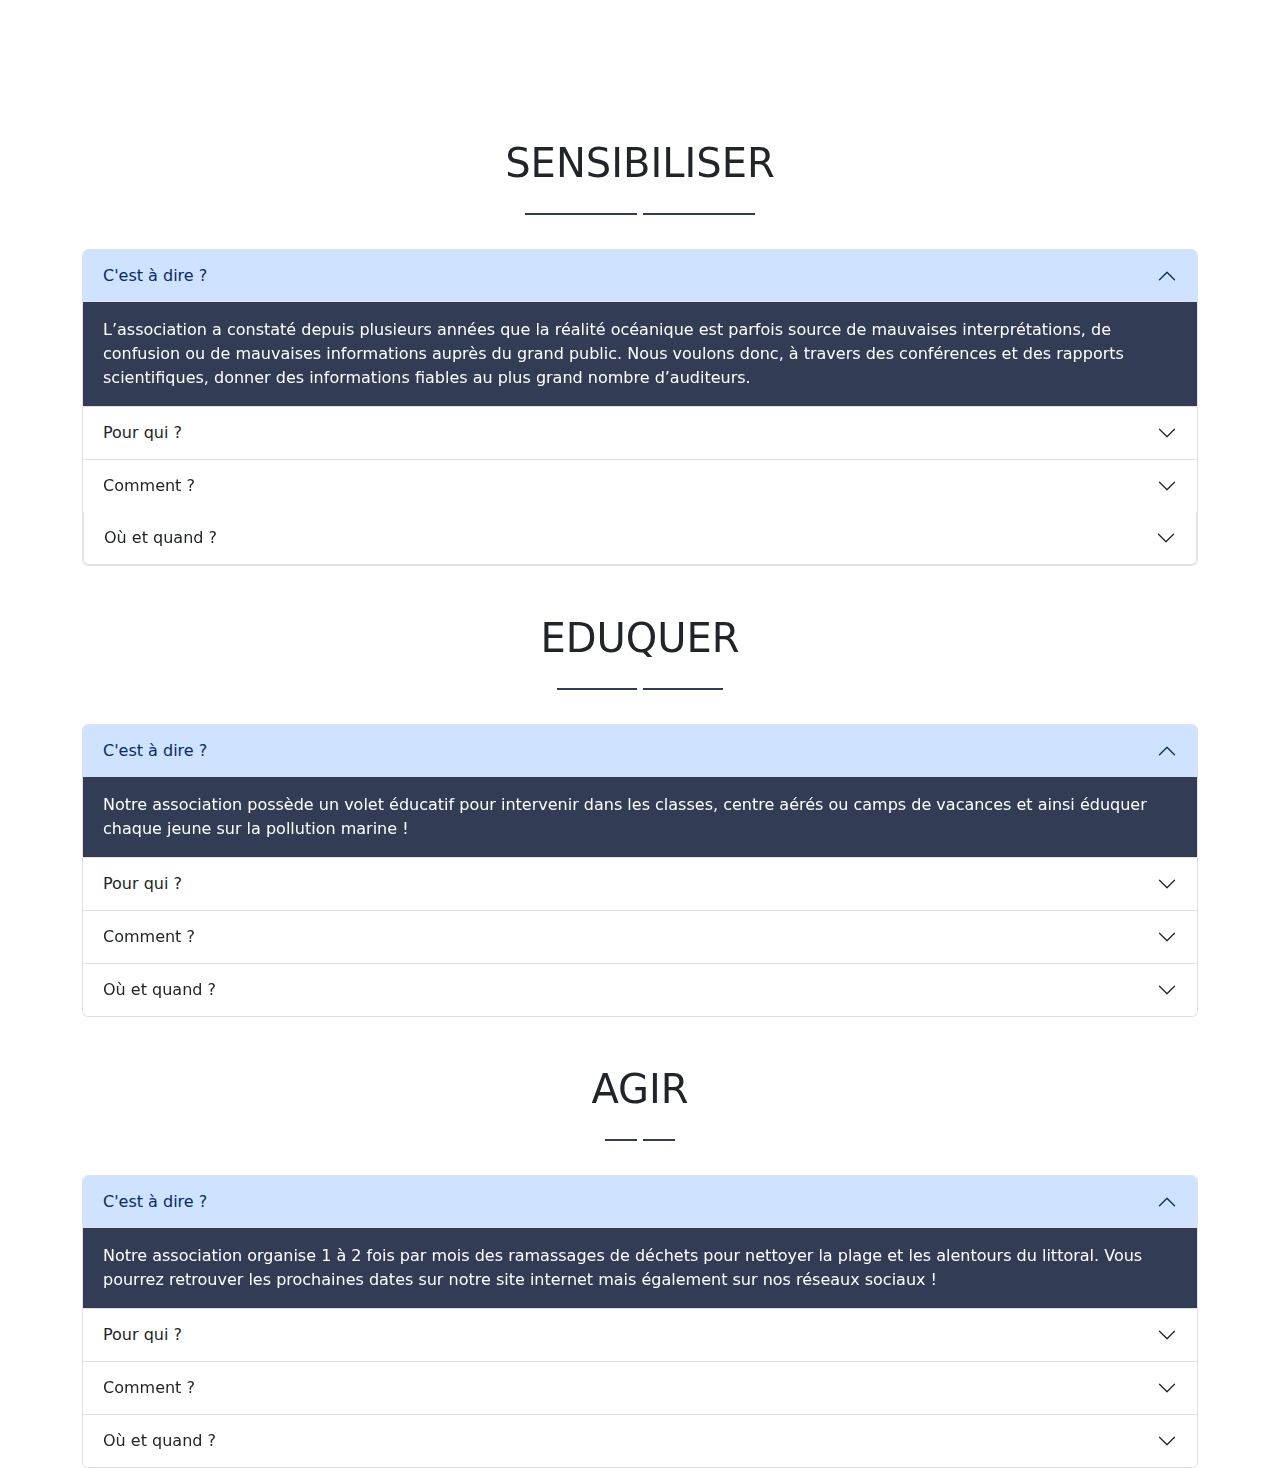
==== commit 211e91ee: "Add modifs" ====
--- a/index.html
+++ b/index.html
@@ -85,7 +85,7 @@
             <div class="titre">
                 <h2>QUI SOMMES-NOUS ?</h2>
             </div>
-            <div class="card mb-3 border-0 rounded-0" style="max-width: 1920px;">
+            <div class="gm-card1 card mb-3 border-0 rounded-0" style="max-width: 1920px;">
                 <div class="row g-0">
                     <div class="col-md-4">
                         <img src="assets/img/recyclage.png" class="img-fluid rounded-start" alt="...">
@@ -102,7 +102,7 @@
                     </div>
                 </div>
             </div>
-            <div class="card mb-3 border-0 rounded-0" style="max-width: 1920px;">
+            <div class="gm-card1 card mb-3 border-0 rounded-0" style="max-width: 1920px;">
                 <div class="row g-0">
                     <div class="col-md-8 py-3">
                         <div class="gm-card poppins card-body">
--- a/Css/main.css
+++ b/Css/main.css
@@ -0,0 +1,254 @@
+/* Paramètre FONT */
+
+.caprasimo {
+    font-family: 'Caprasimo', serif;
+}
+
+.oswald {
+    font-family: 'Oswald', serif;
+}
+
+.poppins {
+    font-family: 'Poppins', sans-serif;
+}
+
+/* Fin paramètre Font */
+
+body {
+    background-color: white;
+}
+
+/* navBar */
+
+.gm-navbar {
+    top: 0;
+    padding: 1em;
+    background-color: rgba(28, 40, 66, 0.54);
+    padding-right: 60px;
+    font-family: 'oswald', sans-serif;
+    box-shadow: 1px 1px 3px rgba(255, 255, 255, 0.54);
+    z-index: 99;
+
+}
+
+.gm-navbar .nav-link {
+    border-bottom: 1px solid transparent;
+    transition: padding-bottom 0.4s ease-in-out, border-color 0.3s ease;
+}
+
+.nav-link {
+    color: white;
+}
+
+/* fin navBar */
+/* slider*/
+
+.slider-1 {
+    max-width: 100%;
+    margin: 20px auto;
+    overflow: hidden;
+}
+
+.slider-1 .slider {
+    display: flex;
+    animation: slider-1 25s infinite ease-in-out;
+}
+
+.slider-1 img {
+    opacity: 0.3;
+    flex-shrink: 0;
+    padding: 72px 0px;
+    width: 100%;
+    height: 800px;
+}
+
+@keyframes slider-1 {
+
+    0%,
+    28.33% {
+        transform: translateX(0);
+    }
+
+    33.33%,
+    61.66% {
+        transform: translateX(-100%);
+    }
+
+    66.66%,
+    94.99% {
+        transform: translateX(-200%);
+    }
+
+    100% {
+        transform: translateX(-300%);
+    }
+
+}
+
+.slider-1 .slogan {
+    display: flex;
+    flex-wrap: wrap;
+    flex-direction: column;
+    justify-content: center;
+    text-align: center;
+    width: 35%;
+    bottom: 40%;
+    font-size: 24px;
+    color: white;
+    position: absolute;
+    left: 33%;
+    animation: blur 3s ease-in-out infinite;
+    text-shadow: 0px 0px 5px white, 0px 0px 7px blue;
+}
+
+.slider-1 .slogan h1 strong {
+    color: white;
+}
+
+.slider-1 .slogan h1 {
+    font-size: 2.375em;
+}
+.slider-1 .slogan h2 {
+    padding-top: 20px;
+}
+@keyframes blur {
+    from {
+        text-shadow: 0px 0px 10px #fff,
+            0px 0px 10px #fff,
+            0px 0px 25px #fff,
+            0px 0px 25px #fff,
+            0px 0px 25px #fff,
+            0px 0px 25px #fff,
+            0px 0px 25px #fff,
+            0px 0px 25px #fff,
+            0px 0px 50px #fff,
+            0px 0px 50px #fff,
+            0px 0px 50px #7B96B8,
+            0px 0px 150px #7B96B8,
+            0px 10px 100px #7B96B8,
+            0px 10px 100px #7B96B8,
+            0px 10px 100px #7B96B8,
+            0px 10px 100px #7B96B8,
+            0px -10px 100px #7B96B8,
+            0px -10px 100px #7B96B8;
+    }
+}
+
+/*Background*/
+
+.cover_video {
+    position: absolute;
+    top: 0;
+    left: 0;
+    width: 100%;
+    height: 79%;
+    object-fit: cover;
+    object-position: center;
+    z-index: -10;
+    
+}
+
+/*History*/
+
+.titre h2 {
+    font-family: 'oswald';
+    font-size: 50px;
+    display: flex;
+    flex-wrap: wrap;
+    justify-content: center;
+    padding-bottom: 110px;
+}
+.gm-card {
+    font-size: 18px;
+    font-family: 'oswald',cursive;
+    color: rgba(28, 40, 66, 0.9);
+    text-align: justify;
+    padding: 70px;
+    
+}
+
+/*Sensibiliser*/
+
+.titre1 h2 {
+    justify-content: center;
+    text-align: center;
+    font-size: 40px;
+}
+
+.gm-body-accordion {
+    background-color: rgba(28, 40, 66, 0.9);
+    color: white;
+}
+
+.barre {
+    display: flex;
+    justify-content: center;
+    margin-top: -2em;
+    margin-bottom: 2em;
+    align-items: center;
+    color: black;
+}
+
+.barre-titre {
+    border-top: 2px solid rgba(28, 40, 66, 0.9);
+    width: 7em;
+}
+
+.barre .fa-circle-arrow-down {
+    background-color: white;
+    color: lightblue;
+    border: 3px solid white;
+    border-radius: 50%;
+}
+
+/*Eduquer*/
+
+.titre2 h2 {
+    justify-content: center;
+    text-align: center;
+    font-size: 40px;
+}
+
+.barre {
+    display: flex;
+    justify-content: center;
+    margin-top: -2em;
+    margin-bottom: 2em;
+    align-items: center;
+    color: black;
+}
+
+.barre-titre1 {
+    border-top: 2px solid rgba(28, 40, 66, 0.9);
+    width: 5em;
+}
+
+.barre .fa-circle-arrow-down {
+    background-color: white;
+    color: lightblue;
+    border: 3px solid white;
+    border-radius: 50%;
+}
+
+/*Agir*/
+
+.barre {
+    display: flex;
+    justify-content: center;
+    margin-top: -2em;
+    margin-bottom: 2em;
+    align-items: center;
+    color: black;
+}
+
+.barre-titre2 {
+    border-top: 2px solid rgba(28, 40, 66, 0.9);
+    width: 2em;
+}
+
+.barre .fa-circle-arrow-down {
+    background-color: white;
+    color: lightblue;
+    border: 3px solid white;
+    border-radius: 50%;
+}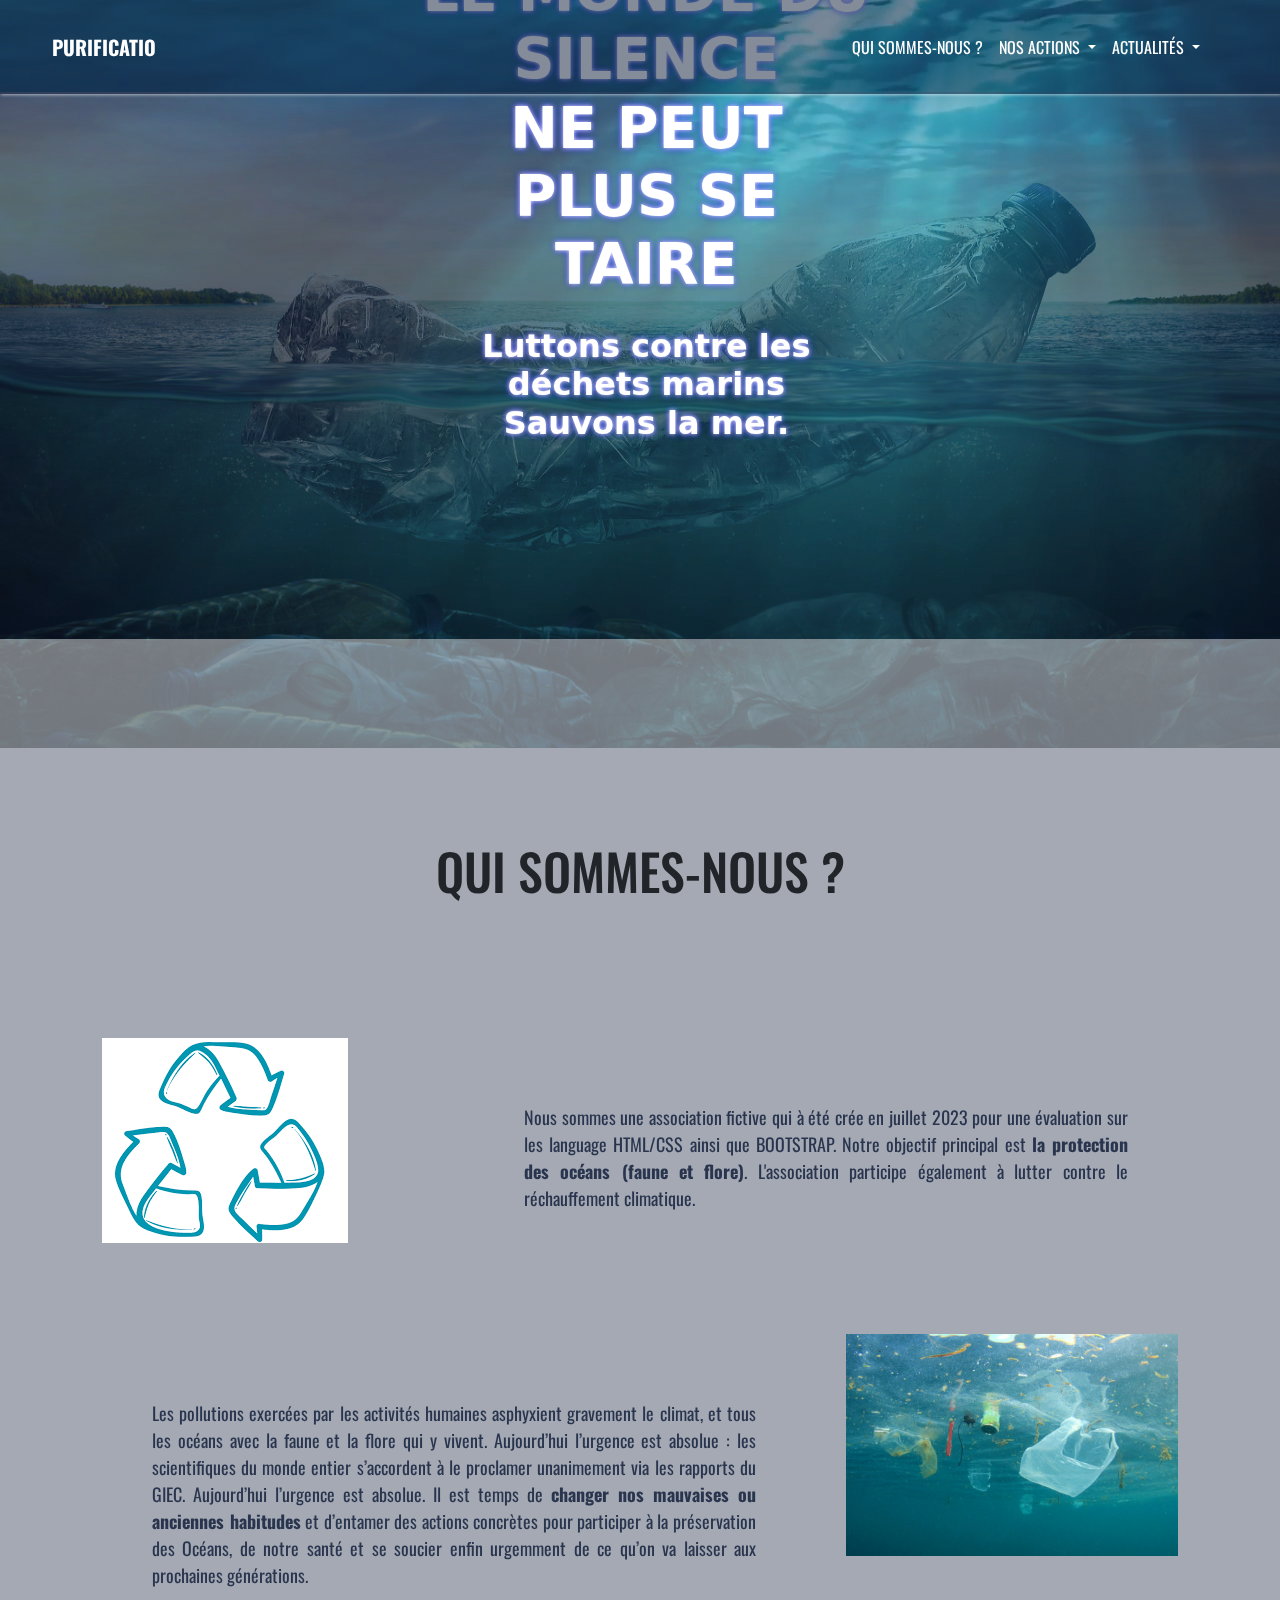
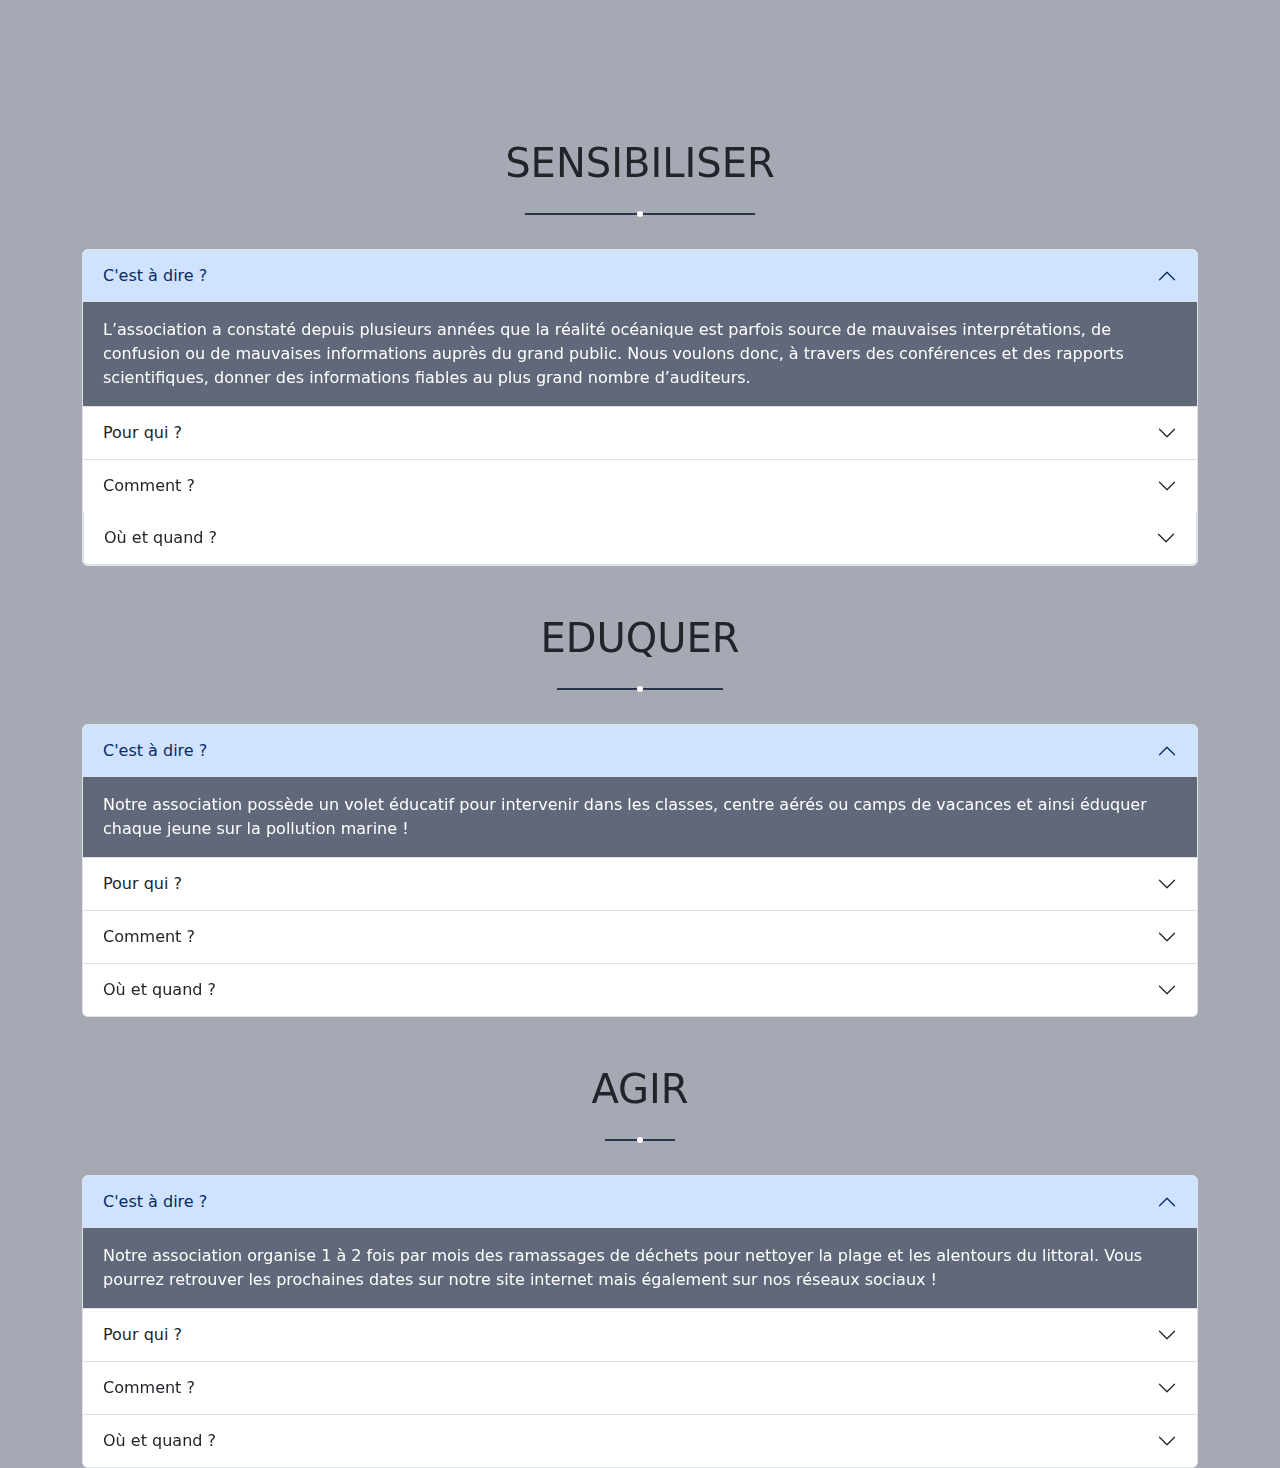
==== commit d8a12bcf: "Add other modis" ====
--- a/index.html
+++ b/index.html
@@ -47,8 +47,8 @@
                                 ACTUALITÉS
                             </a>
                             <ul class="dropdown-menu">
-                                <li><a class="dropdown-item" href="evenements.html">Nos prochaines actions</a></li>
-                                <li><a class="dropdown-item" href="evenements.html">Astuces zéros déchets</a></li>
+                                <li><a class="dropdown-item" href="evenements.html#Actions">Nos prochaines actions</a></li>
+                                <li><a class="dropdown-item" href="evenements.html#Zéros">Astuces zéros déchets</a></li>
                             </ul>
                         </li>
                     </ul>
--- a/Css/main.css
+++ b/Css/main.css
@@ -15,7 +15,7 @@
 /* Fin paramètre Font */
 
 body {
-    background-color: white;
+    background-color: rgba(28, 40, 66, 0.4);
 }
 
 /* navBar */
@@ -92,7 +92,7 @@
     justify-content: center;
     text-align: center;
     width: 35%;
-    bottom: 40%;
+    bottom: 50%;
     font-size: 24px;
     color: white;
     position: absolute;
@@ -141,7 +141,7 @@
     top: 0;
     left: 0;
     width: 100%;
-    height: 79%;
+    height: 71%;
     object-fit: cover;
     object-position: center;
     z-index: -10;
@@ -163,8 +163,16 @@
     font-family: 'oswald',cursive;
     color: rgba(28, 40, 66, 0.9);
     text-align: justify;
-    padding: 70px;
-    
+    padding: 70px;   
+}
+
+.gm-card1 {
+    background-color: rgba(28, 40, 66, 0.0);
+}
+
+.gm-card1 img {
+    position: relative;
+    padding: 20px;
 }
 
 /*Sensibiliser*/
@@ -176,7 +184,7 @@
 }
 
 .gm-body-accordion {
-    background-color: rgba(28, 40, 66, 0.9);
+    background-color: rgba(28, 40, 66, 0.7);
     color: white;
 }
 
@@ -197,7 +205,7 @@
 .barre .fa-circle-arrow-down {
     background-color: white;
     color: lightblue;
-    border: 3px solid white;
+    border: 3px solid white ;
     border-radius: 50%;
 }
 
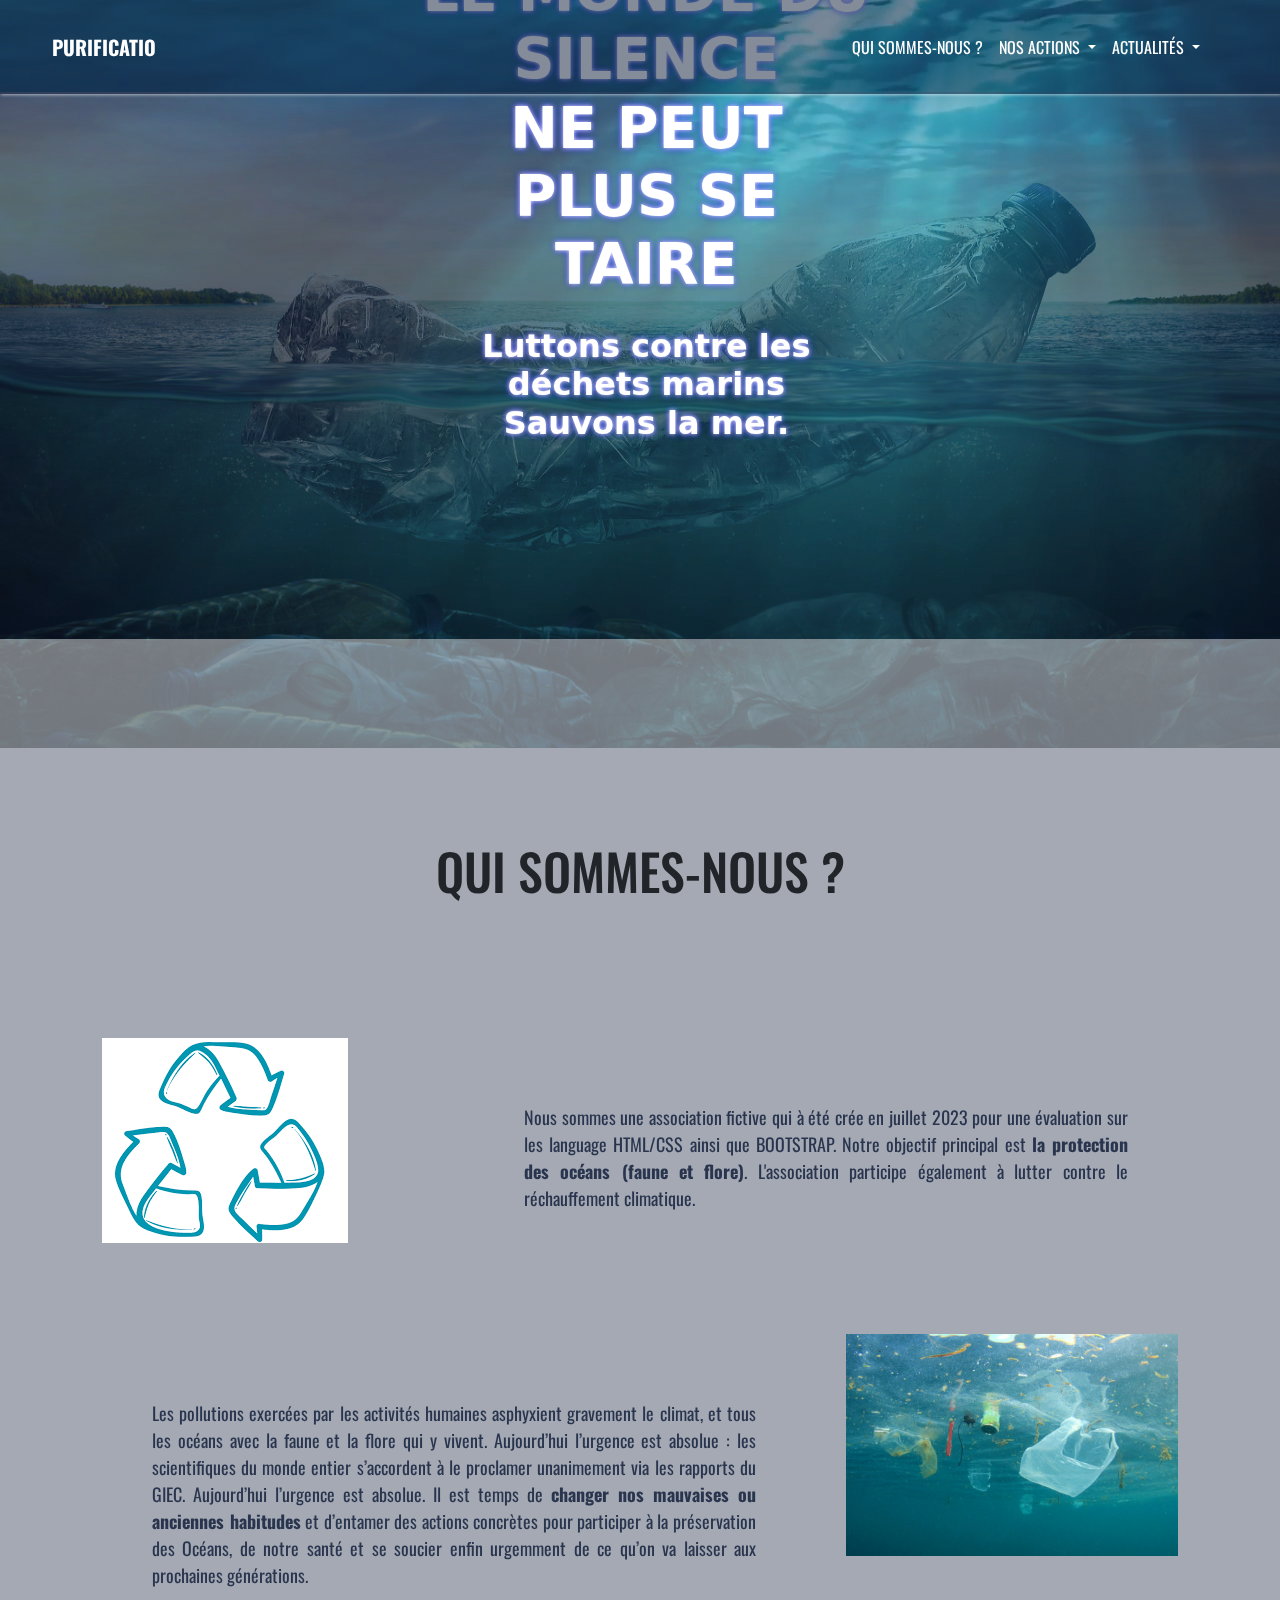
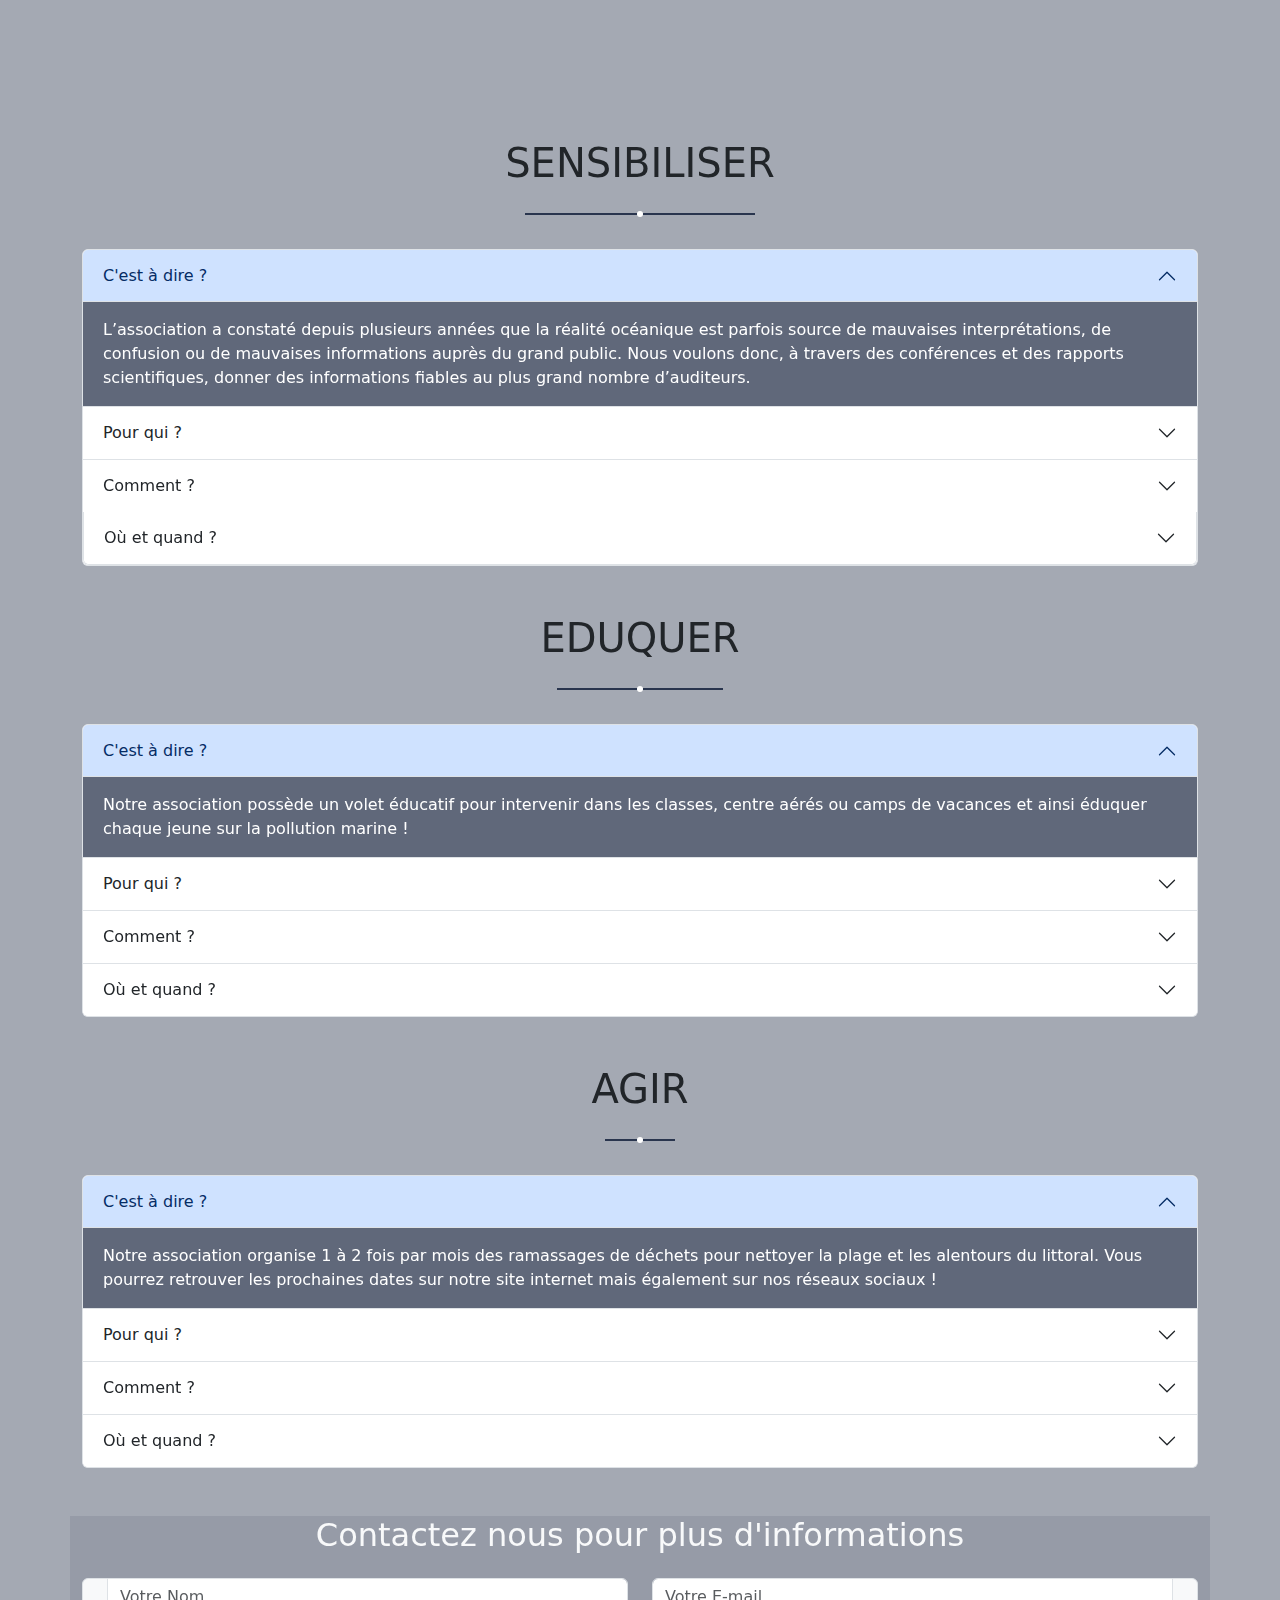
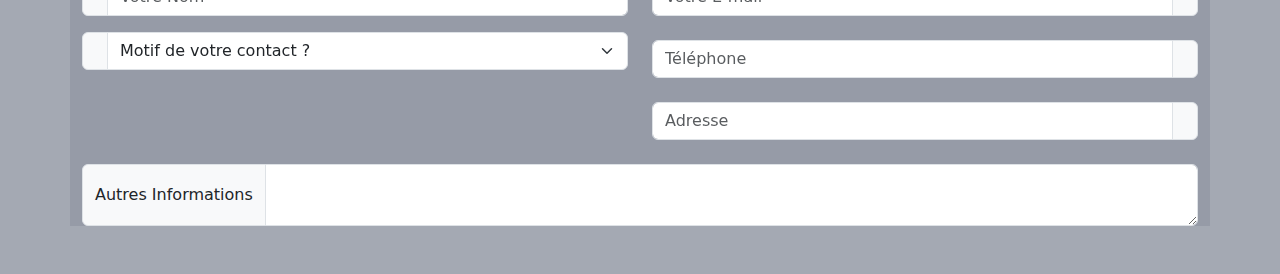
==== commit c853e91a: "Add section contact and form" ====
--- a/index.html
+++ b/index.html
@@ -360,8 +360,55 @@
             </div>
         </div>
     </section>
-
-
+    <section id="Contact" class="py-5">
+        <div class="gm-form container">
+            <h2 class="text-center text-light mb-4">Contactez nous pour plus d'informations</h2>
+            <form>
+                <div class="row">
+                    <div class="col-mb-6 col-sm">
+                        <div class="input-group mb-3">
+                            <span class="input-group-text" id="basic-addon1"><i class="fa-solid fa-user fa-bounce"
+                                    style="color: #7e5835;"></i></span>
+                            <input type="text" class="form-control" placeholder="Votre Nom" />
+                        </div>
+                        <div class="input-group mb-3">
+                            <label class="input-group-text" for="inputGroupSelect01"><i
+                                class="fa-solid fa-question fa-bounce" style="color: #7e5835;"></i></label>
+                            <select class="form-select" id="inputGroupSelect01">
+                                <option selected>Motif de votre contact ?</option>
+                                <option value="1">Demande d'adhérance</option>
+                                <option value="2">Soutien finnancier</option>
+                                <option value="3">Parrainage</option>
+                            </select>
+                        </div>
+                    </div>
+                    <div class="col-mb-6 col-sm">
+                        <div class="input-group mb-4">
+                            <input type="email" class="form-control" placeholder="Votre E-mail" />
+                            <span class="input-group-text" id="basic-addon1"><i class="fa-solid fa-at fa-bounce"
+                                    style="color: #7e5835;"></i></span>
+
+                        </div>
+                        <div class="input-group mb-4">
+                            <input type="number" class="form-control" placeholder="Téléphone" />
+                            <span class="input-group-text" id="basic-addon1"><i class="fa-solid fa-phone fa-bounce"
+                                    style="color: #7e5835;"></i></span>
+
+                        </div>
+                        <div class="input-group mb-4">
+                            <input type="text" class="form-control" placeholder="Adresse" />
+                            <span class="input-group-text" id="basic-addon1"><i class="fa-solid fa-house-user fa-bounce"
+                                    style="color: #7e5835;"></i></span>
+                        </div>
+                    </div>
+                </div>
+                <div class="input-group">
+                    <span class="input-group-text">Autres Informations</span>
+                    <textarea class="form-control" aria-label="With textarea"></textarea>
+                </div>
+            </form>
+        </div>
+    </section>
     <script src="assets/JS/Lib/bootstrap.bundle.min.js"></script>
 </body>
 
--- a/Css/main.css
+++ b/Css/main.css
@@ -259,4 +259,10 @@
     color: lightblue;
     border: 3px solid white;
     border-radius: 50%;
+}
+
+/*form*/
+
+.gm-form {
+    background-color: rgba(28, 40, 66, 0.1);
 }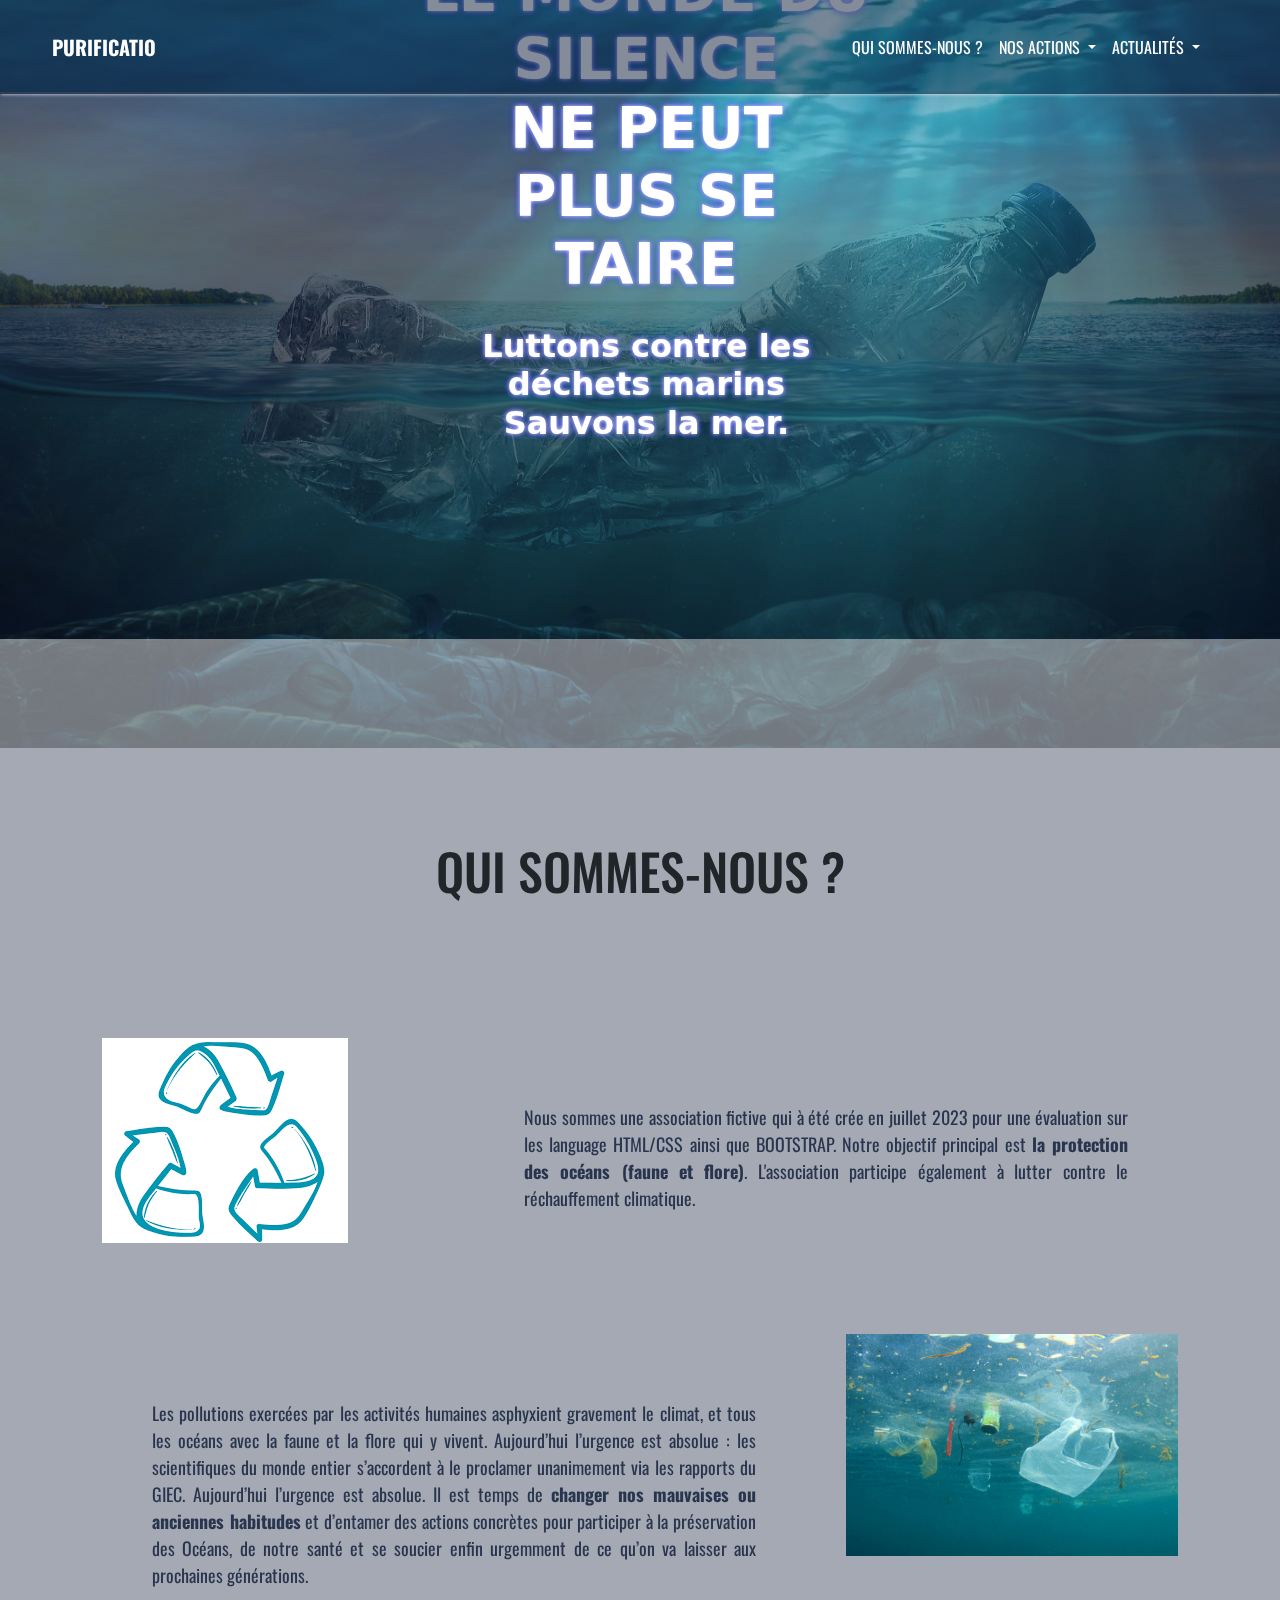
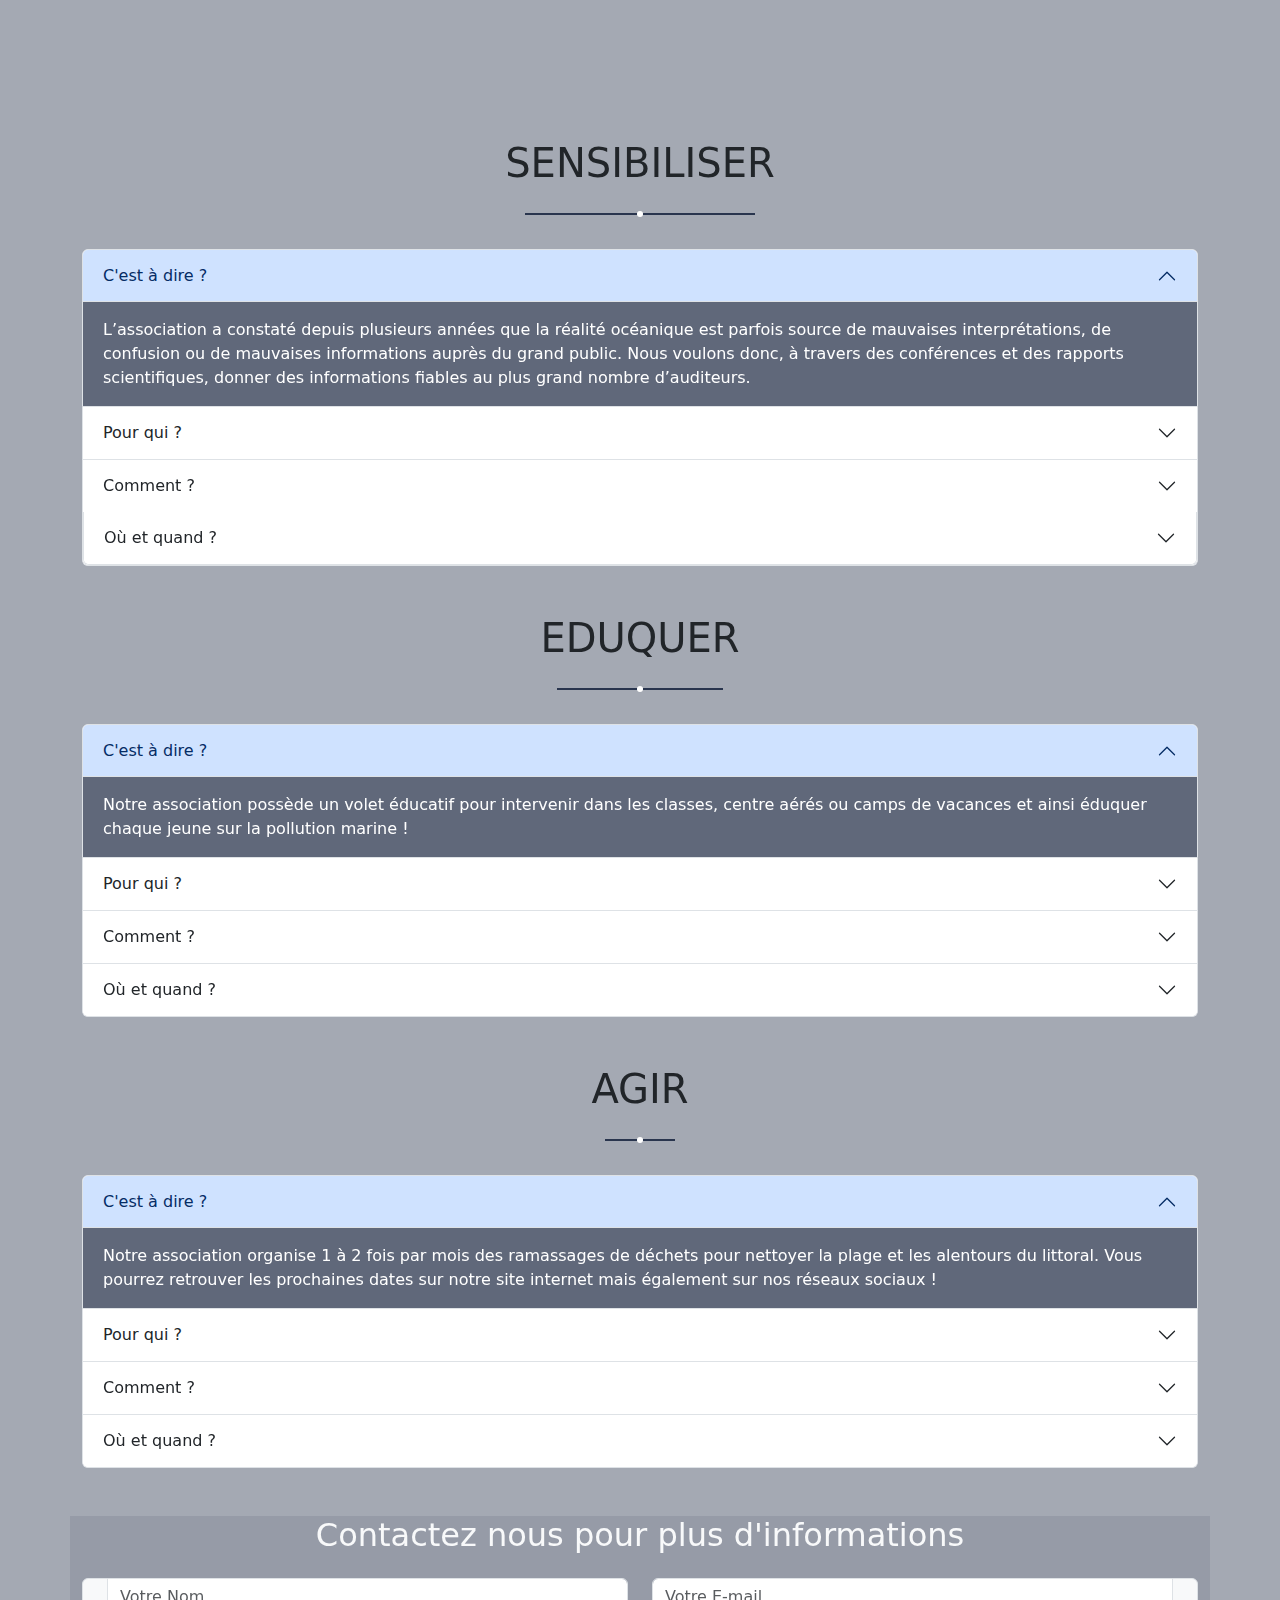
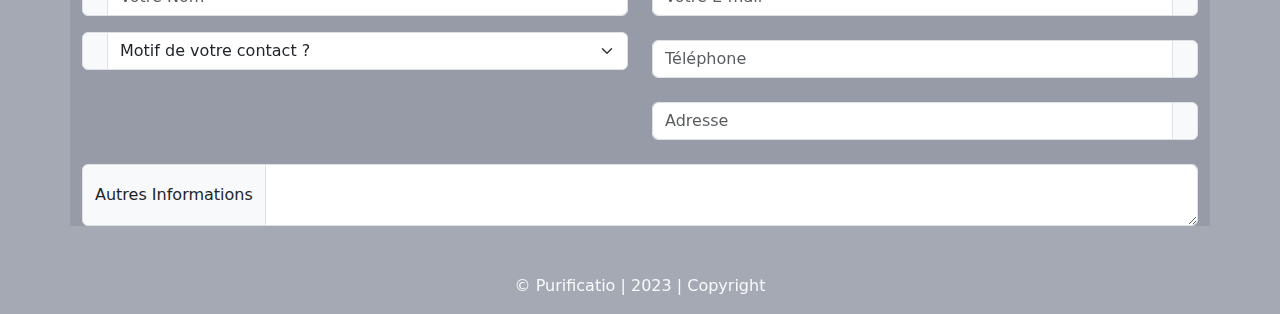
==== commit 8e54af63: "Add footer" ====
--- a/index.html
+++ b/index.html
@@ -368,12 +368,12 @@
                     <div class="col-mb-6 col-sm">
                         <div class="input-group mb-3">
                             <span class="input-group-text" id="basic-addon1"><i class="fa-solid fa-user fa-bounce"
-                                    style="color: #7e5835;"></i></span>
+                                    style="color: #1C2842;"></i></span>
                             <input type="text" class="form-control" placeholder="Votre Nom" />
                         </div>
                         <div class="input-group mb-3">
                             <label class="input-group-text" for="inputGroupSelect01"><i
-                                class="fa-solid fa-question fa-bounce" style="color: #7e5835;"></i></label>
+                                class="fa-solid fa-question fa-bounce" style="color: #1C2842;"></i></label>
                             <select class="form-select" id="inputGroupSelect01">
                                 <option selected>Motif de votre contact ?</option>
                                 <option value="1">Demande d'adhérance</option>
@@ -386,19 +386,19 @@
                         <div class="input-group mb-4">
                             <input type="email" class="form-control" placeholder="Votre E-mail" />
                             <span class="input-group-text" id="basic-addon1"><i class="fa-solid fa-at fa-bounce"
-                                    style="color: #7e5835;"></i></span>
+                                    style="color: #1C2842;"></i></span>
 
                         </div>
                         <div class="input-group mb-4">
                             <input type="number" class="form-control" placeholder="Téléphone" />
                             <span class="input-group-text" id="basic-addon1"><i class="fa-solid fa-phone fa-bounce"
-                                    style="color: #7e5835;"></i></span>
+                                    style="color: #1C2842;"></i></span>
 
                         </div>
                         <div class="input-group mb-4">
                             <input type="text" class="form-control" placeholder="Adresse" />
                             <span class="input-group-text" id="basic-addon1"><i class="fa-solid fa-house-user fa-bounce"
-                                    style="color: #7e5835;"></i></span>
+                                    style="color: #1C2842;"></i></span>
                         </div>
                     </div>
                 </div>
@@ -409,6 +409,13 @@
             </form>
         </div>
     </section>
+    <footer class="pied">
+        <div class="container">
+            <div class="row">
+                <p class="text-light text-center">© Purificatio | 2023 | Copyright</p>
+            </div>
+        </div>
+    </footer>
     <script src="assets/JS/Lib/bootstrap.bundle.min.js"></script>
 </body>
 
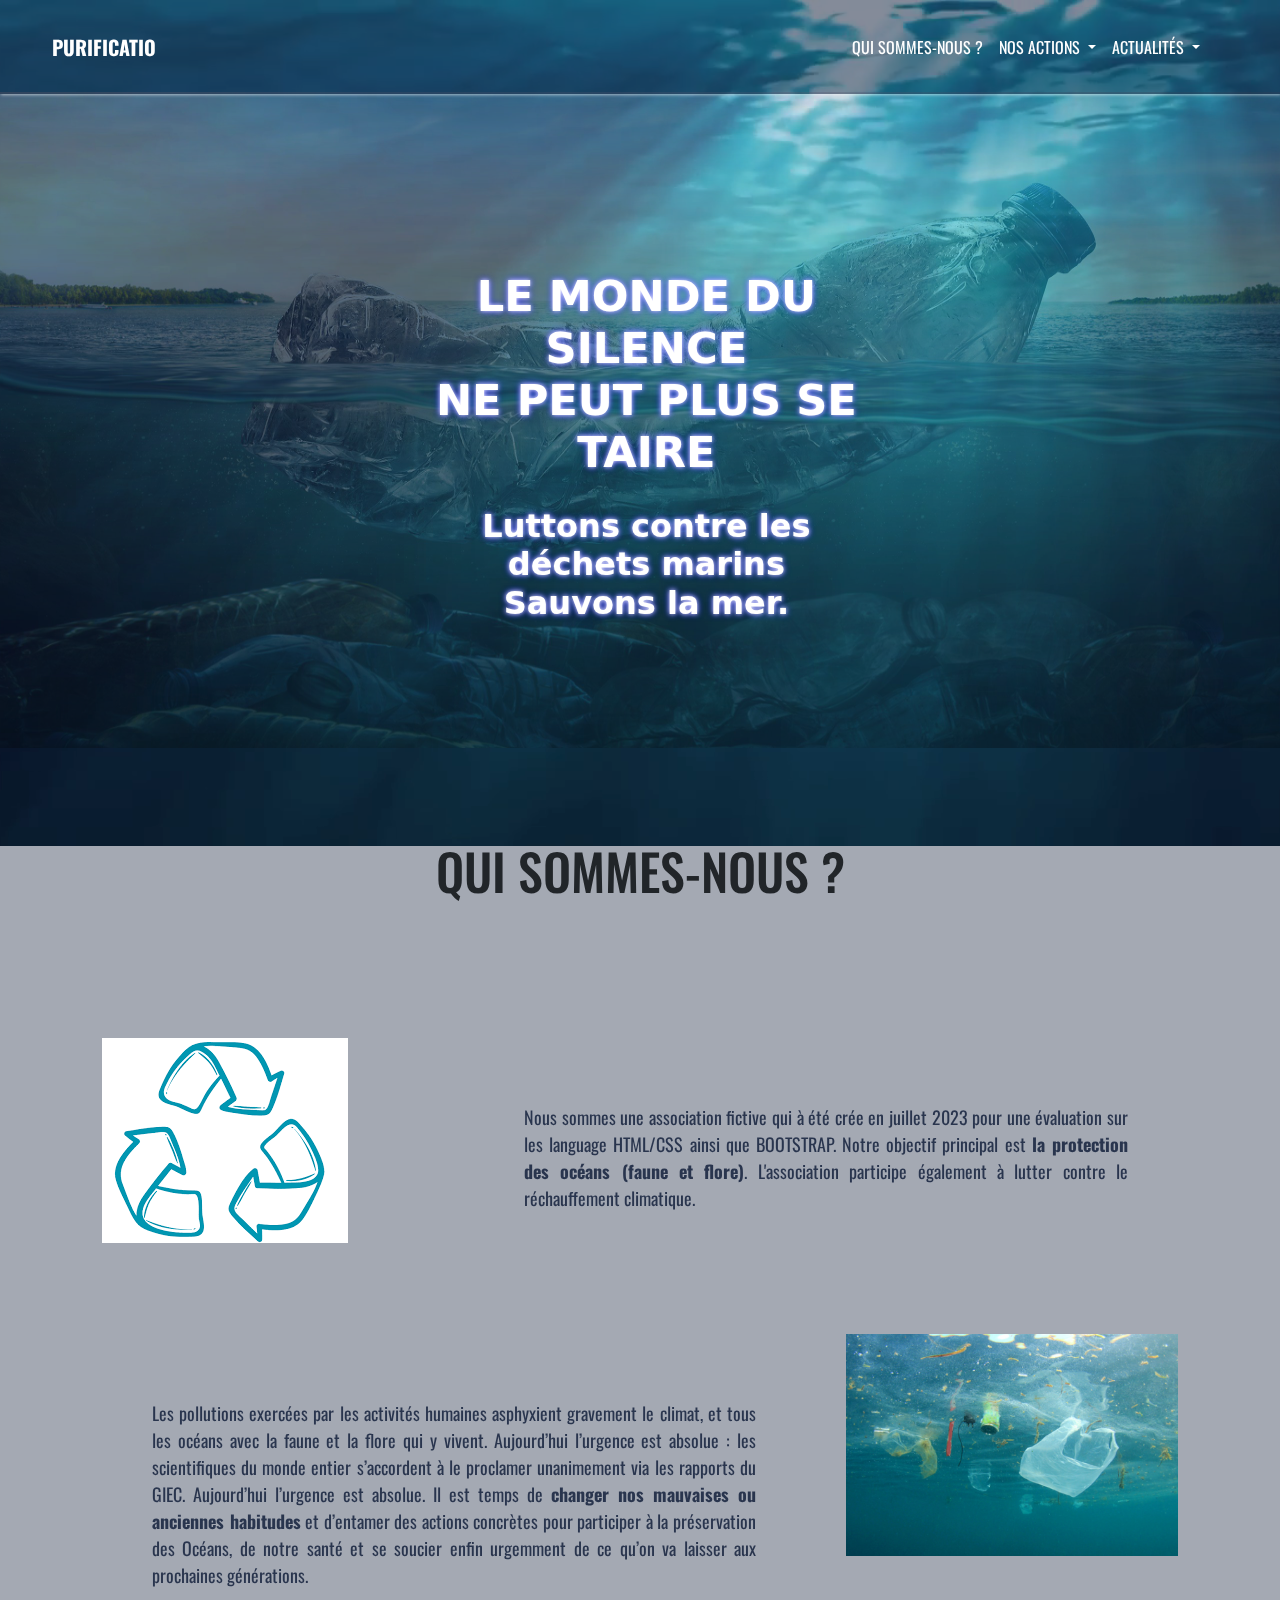
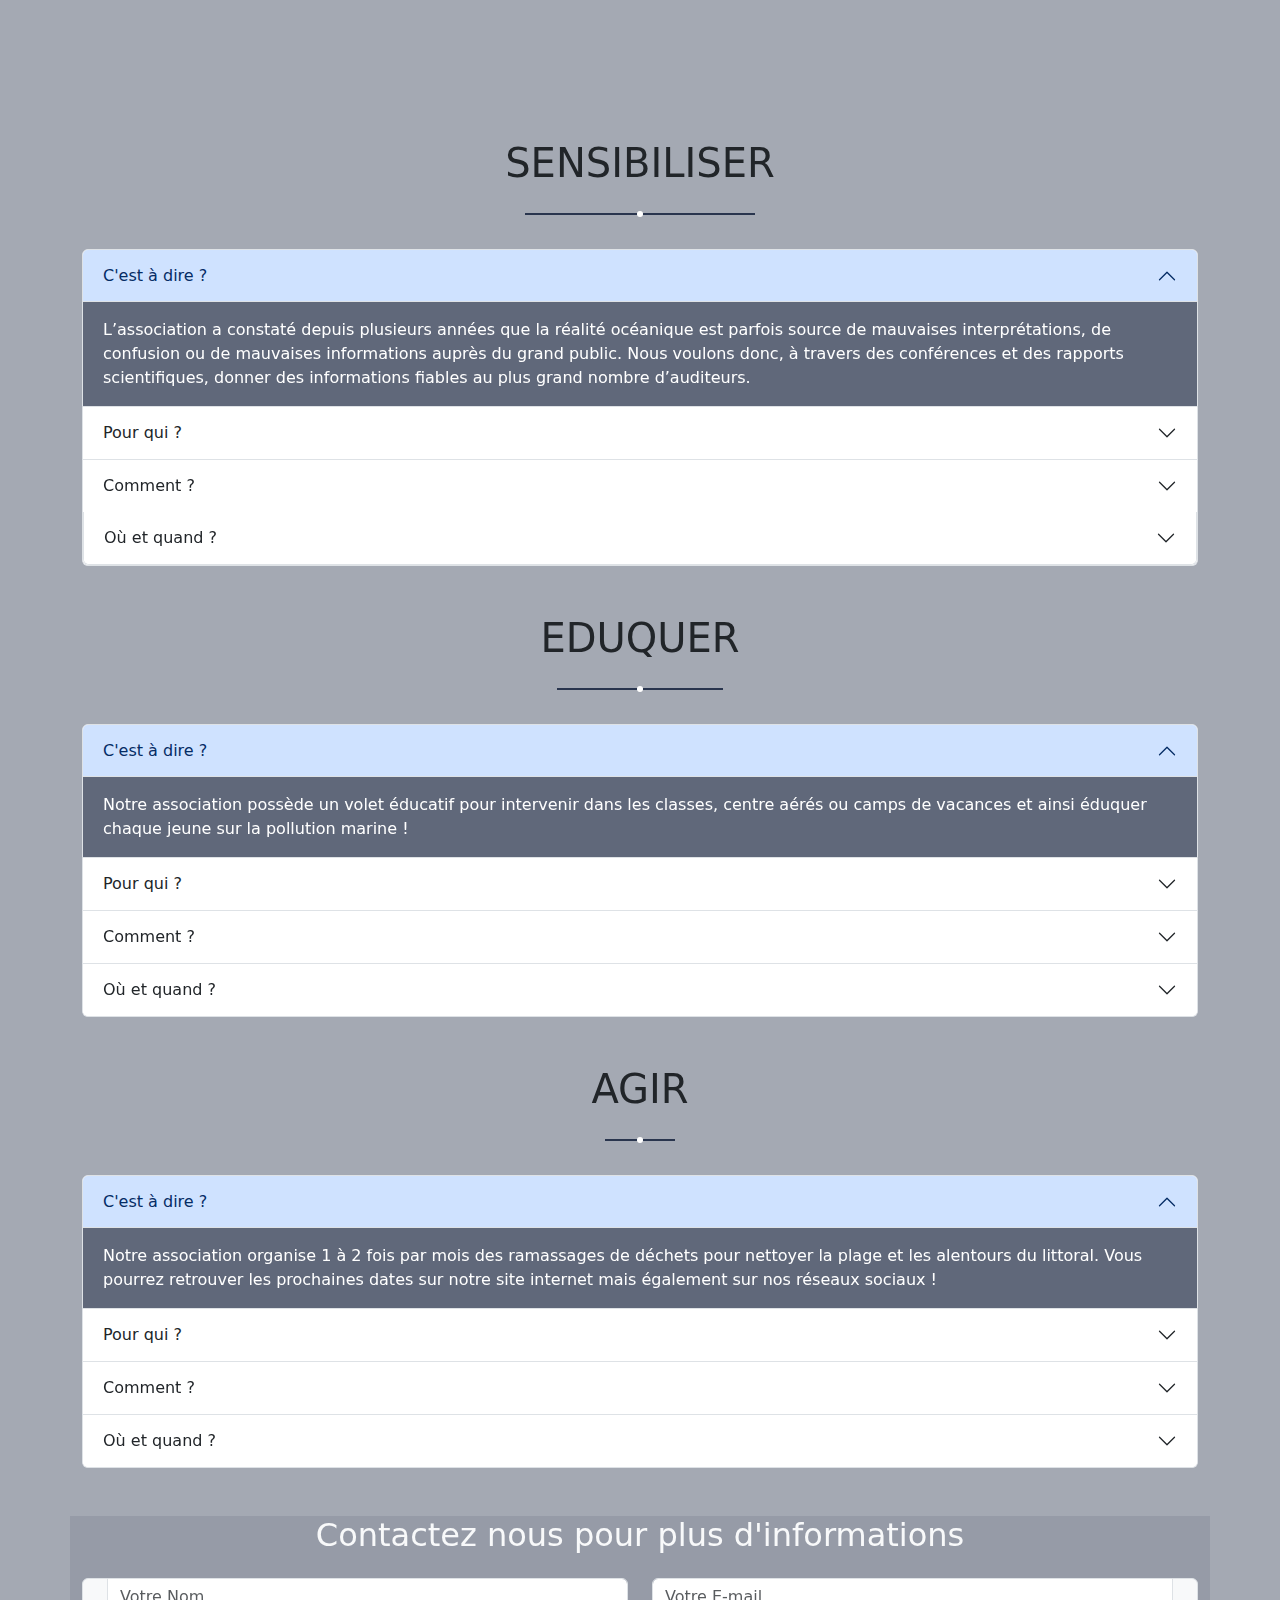
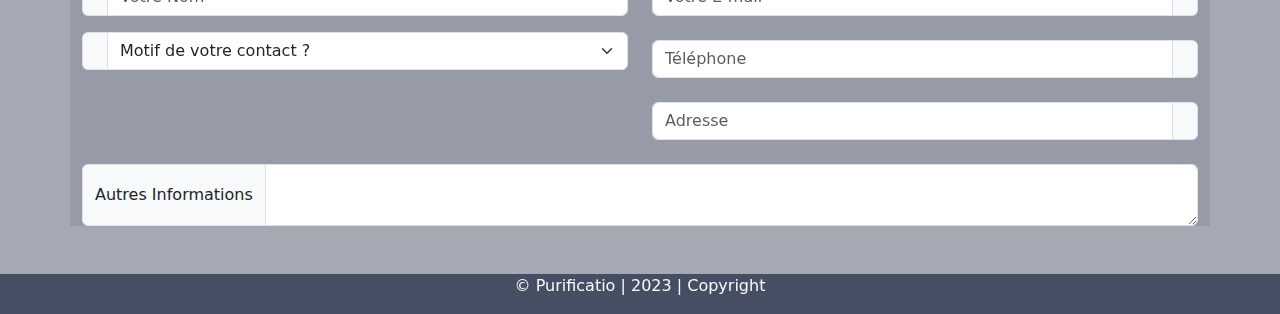
==== commit e7b25330: "Modif of class bootstrap" ====
--- a/index.html
+++ b/index.html
@@ -81,14 +81,14 @@
         </div>
     </section>
     <section id="History">
-        <div class="gm-history container">
+        <div class="gm-history container-sm">
             <div class="titre">
                 <h2>QUI SOMMES-NOUS ?</h2>
             </div>
             <div class="gm-card1 card mb-3 border-0 rounded-0" style="max-width: 1920px;">
                 <div class="row g-0">
                     <div class="col-md-4">
-                        <img src="assets/img/recyclage.png" class="img-fluid rounded-start" alt="...">
+                        <img src="assets/img/recyclage.png" class="img-fluid rounded-start gm-recyclage" alt="...">
                     </div>
                     <div class="col-md-8 py-3">
                         <div class="gm-card oswald card-body">
--- a/Css/main.css
+++ b/Css/main.css
@@ -92,13 +92,14 @@
     justify-content: center;
     text-align: center;
     width: 35%;
-    bottom: 50%;
+    bottom: 45%;
     font-size: 24px;
     color: white;
     position: absolute;
     left: 33%;
     animation: blur 3s ease-in-out infinite;
     text-shadow: 0px 0px 5px white, 0px 0px 7px blue;
+    z-index: 25;
 }
 
 .slider-1 .slogan h1 strong {
@@ -141,7 +142,7 @@
     top: 0;
     left: 0;
     width: 100%;
-    height: 71%;
+    height: 79%;
     object-fit: cover;
     object-position: center;
     z-index: -10;
@@ -265,4 +266,237 @@
 
 .gm-form {
     background-color: rgba(28, 40, 66, 0.1);
+}
+
+/*Footer*/
+
+.pied {
+    background-color: rgba(28, 40, 66, 0.7);
+}
+
+/*Responsive*/
+@media  screen and (max-width:1400px) {
+    .slider-1 .slogan {
+        display: flex;
+        flex-wrap: wrap;
+        flex-direction: column;
+        justify-content: center;
+        text-align: center;
+        width: 35%;
+        bottom: 30%;
+        font-size: 24px;
+        color: white;
+        position: absolute;
+        left: 33%;
+        animation: blur 3s ease-in-out infinite;
+        text-shadow: 0px 0px 5px white, 0px 0px 7px blue;
+        z-index: 25;
+    }
+    
+    .slider-1 .slogan h1 strong {
+        color: white;
+    }
+    
+    .slider-1 .slogan h1 {
+        font-size: 1.8em;
+    }
+    .slider-1 .slogan h2 {
+        padding-top: 20px;
+    }
+    /*Background*/
+
+    .cover_video {
+    position: absolute;
+    top: 0;
+    left: 0;
+    width: 100%;
+    height: 94%;
+    object-fit: cover;
+    object-position: center;
+    z-index: -10;
+    }
+}
+
+@media screen and (max-width:1200px) {
+    .slider-1 .slogan {
+        display: flex;
+        flex-wrap: wrap;
+        flex-direction: column;
+        justify-content: center;
+        text-align: center;
+        width: 35%;
+        bottom: 30%;
+        font-size: 24px;
+        color: white;
+        position: absolute;
+        left: 33%;
+        animation: blur 3s ease-in-out infinite;
+        text-shadow: 0px 0px 5px white, 0px 0px 7px blue;
+        z-index: 25;
+    }
+    
+    .slider-1 .slogan h1 strong {
+        color: white;
+    }
+    
+    .slider-1 .slogan h1 {
+        font-size: 1.8em;
+    }
+    .slider-1 .slogan h2 {
+        padding-top: 20px;
+    }
+    /*Background*/
+
+    .cover_video {
+    position: absolute;
+    top: 0;
+    left: 0;
+    width: 100%;
+    height: 94%;
+    object-fit: cover;
+    object-position: center;
+    z-index: -10;
+    }
+}
+
+
+@media screen and (max-width:992px) {
+    .slider-1 .slogan {
+        display: flex;
+        flex-wrap: wrap;
+        flex-direction: column;
+        justify-content: center;
+        text-align: center;
+        width: 35%;
+        bottom: 30%;
+        font-size: 24px;
+        color: white;
+        position: absolute;
+        left: 33%;
+        animation: blur 3s ease-in-out infinite;
+        text-shadow: 0px 0px 5px white, 0px 0px 7px blue;
+        z-index: 25;
+    }
+    
+    .slider-1 .slogan h1 strong {
+        color: white;
+    }
+    
+    .slider-1 .slogan h1 {
+        font-size: 1.8em;
+    }
+    .slider-1 .slogan h2 {
+        padding-top: 20px;
+    }
+    /*Background*/
+
+    .cover_video {
+    position: absolute;
+    top: 0;
+    left: 0;
+    width: 100%;
+    height: 94%;
+    object-fit: cover;
+    object-position: center;
+    z-index: -10;
+    }
+}
+
+@media screen and (max-width:768px) {
+    .slider-1 .slogan {
+        display: flex;
+        flex-wrap: wrap;
+        flex-direction: column;
+        justify-content: center;
+        text-align: center;
+        width: 35%;
+        bottom: 30%;
+        font-size: 24px;
+        color: white;
+        position: absolute;
+        left: 33%;
+        animation: blur 3s ease-in-out infinite;
+        text-shadow: 0px 0px 5px white, 0px 0px 7px blue;
+        z-index: 25;
+    }
+    
+    .slider-1 .slogan h1 strong {
+        color: white;
+    }
+    
+    .slider-1 .slogan h1 {
+        font-size: 1.8em;
+    }
+    .slider-1 .slogan h2 {
+        padding-top: 20px;
+    }
+    /*Background*/
+
+    .cover_video {
+    position: absolute;
+    top: 0;
+    left: 0;
+    width: 100%;
+    height: 94%;
+    object-fit: cover;
+    object-position: center;
+    z-index: -10;
+    }
+}
+
+@media screen and (max-width:576px) {
+    .slider-1 .slogan {
+        display: flex;
+        flex-wrap: wrap;
+        flex-direction: column;
+        justify-content: center;
+        text-align: center;
+        width: 40%;
+        bottom: 30%;
+        font-size: 24px;
+        color: white;
+        position: absolute;
+        left: 33%;
+        animation: blur 3s ease-in-out infinite;
+        text-shadow: 0px 0px 5px white, 0px 0px 7px blue;
+        z-index: 25;
+    }
+    
+    .slider-1 .slogan h1 strong {
+        color: white;
+    }
+    
+    .slider-1 .slogan h1 {
+        font-size: 1em;
+    }
+    .slider-1 .slogan h2 {
+        padding-top: 20px;
+    }
+    /*Background*/
+
+.cover_video {
+    position: absolute;
+    top: 0;
+    left: 0;
+    width: 100%;
+    height: 94%;
+    object-fit: cover;
+    object-position: center;
+    z-index: -10;
+    
+}
+.titre h2 {
+    text-align: center;
+    font-family: 'oswald';
+    font-size: 50px;
+    display: flex;
+    flex-wrap: wrap;
+    justify-content: center;
+    padding-bottom: 110px;
+}
+
+.gm-recyclage {
+    justify-content: center;
+    width: 100%;
+}
 }